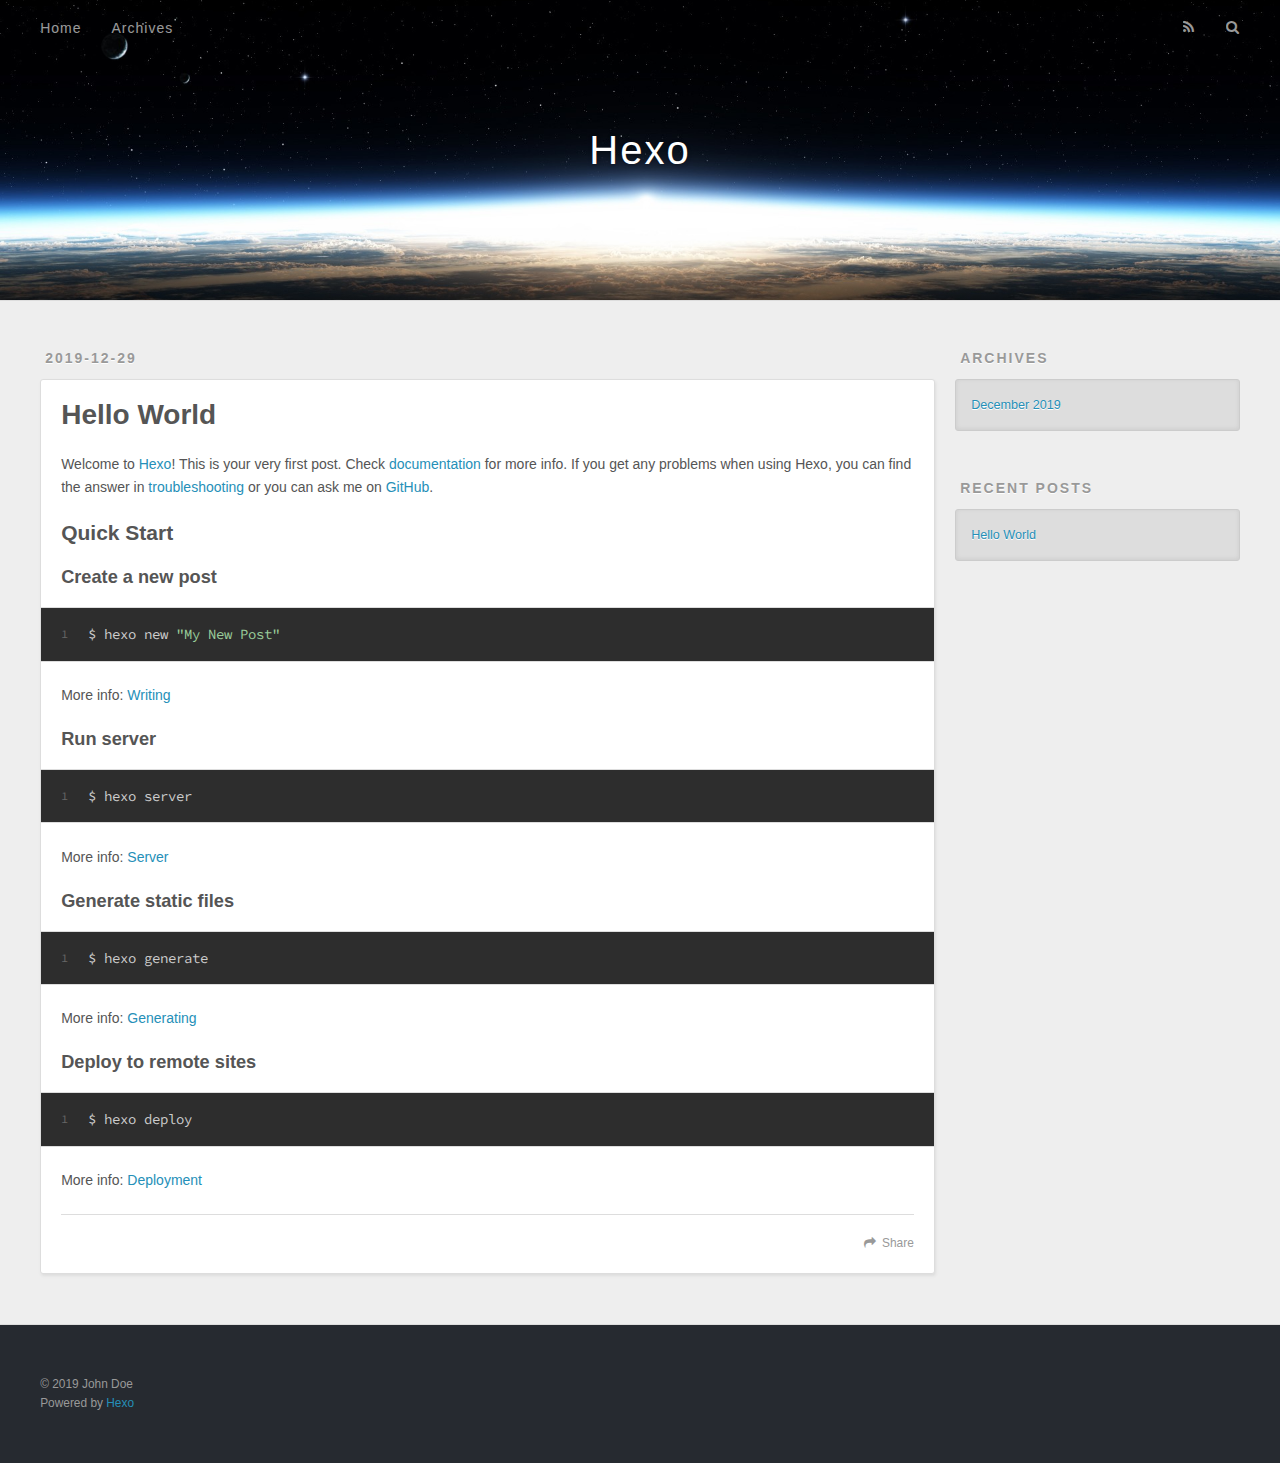
==== index.html @ 8577235b "Site updated: 2019-12-29 16:27:07" ====
<!DOCTYPE html>
<html>
<head>
  <meta charset="utf-8">
  

  
  <title>Hexo</title>
  <meta name="viewport" content="width=device-width, initial-scale=1, maximum-scale=1">
  <meta property="og:type" content="website">
<meta property="og:title" content="Hexo">
<meta property="og:url" content="http://yoursite.com/index.html">
<meta property="og:site_name" content="Hexo">
<meta property="og:locale" content="en_US">
<meta property="article:author" content="John Doe">
<meta name="twitter:card" content="summary">
  
    <link rel="alternate" href="/atom.xml" title="Hexo" type="application/atom+xml">
  
  
    <link rel="icon" href="/favicon.png">
  
  
    <link href="//fonts.googleapis.com/css?family=Source+Code+Pro" rel="stylesheet" type="text/css">
  
  
<link rel="stylesheet" href="/css/style.css">

<meta name="generator" content="Hexo 4.2.0"></head>

<body>
  <div id="container">
    <div id="wrap">
      <header id="header">
  <div id="banner"></div>
  <div id="header-outer" class="outer">
    <div id="header-title" class="inner">
      <h1 id="logo-wrap">
        <a href="/" id="logo">Hexo</a>
      </h1>
      
    </div>
    <div id="header-inner" class="inner">
      <nav id="main-nav">
        <a id="main-nav-toggle" class="nav-icon"></a>
        
          <a class="main-nav-link" href="/">Home</a>
        
          <a class="main-nav-link" href="/archives">Archives</a>
        
      </nav>
      <nav id="sub-nav">
        
          <a id="nav-rss-link" class="nav-icon" href="/atom.xml" title="RSS Feed"></a>
        
        <a id="nav-search-btn" class="nav-icon" title="Search"></a>
      </nav>
      <div id="search-form-wrap">
        <form action="//google.com/search" method="get" accept-charset="UTF-8" class="search-form"><input type="search" name="q" class="search-form-input" placeholder="Search"><button type="submit" class="search-form-submit">&#xF002;</button><input type="hidden" name="sitesearch" value="http://yoursite.com"></form>
      </div>
    </div>
  </div>
</header>
      <div class="outer">
        <section id="main">
  
    <article id="post-hello-world" class="article article-type-post" itemscope itemprop="blogPost">
  <div class="article-meta">
    <a href="/2019/12/29/hello-world/" class="article-date">
  <time datetime="2019-12-29T07:47:16.692Z" itemprop="datePublished">2019-12-29</time>
</a>
    
  </div>
  <div class="article-inner">
    
    
      <header class="article-header">
        
  
    <h1 itemprop="name">
      <a class="article-title" href="/2019/12/29/hello-world/">Hello World</a>
    </h1>
  

      </header>
    
    <div class="article-entry" itemprop="articleBody">
      
        <p>Welcome to <a href="https://hexo.io/" target="_blank" rel="noopener">Hexo</a>! This is your very first post. Check <a href="https://hexo.io/docs/" target="_blank" rel="noopener">documentation</a> for more info. If you get any problems when using Hexo, you can find the answer in <a href="https://hexo.io/docs/troubleshooting.html" target="_blank" rel="noopener">troubleshooting</a> or you can ask me on <a href="https://github.com/hexojs/hexo/issues" target="_blank" rel="noopener">GitHub</a>.</p>
<h2 id="Quick-Start"><a href="#Quick-Start" class="headerlink" title="Quick Start"></a>Quick Start</h2><h3 id="Create-a-new-post"><a href="#Create-a-new-post" class="headerlink" title="Create a new post"></a>Create a new post</h3><figure class="highlight bash"><table><tr><td class="gutter"><pre><span class="line">1</span><br></pre></td><td class="code"><pre><span class="line">$ hexo new <span class="string">"My New Post"</span></span><br></pre></td></tr></table></figure>

<p>More info: <a href="https://hexo.io/docs/writing.html" target="_blank" rel="noopener">Writing</a></p>
<h3 id="Run-server"><a href="#Run-server" class="headerlink" title="Run server"></a>Run server</h3><figure class="highlight bash"><table><tr><td class="gutter"><pre><span class="line">1</span><br></pre></td><td class="code"><pre><span class="line">$ hexo server</span><br></pre></td></tr></table></figure>

<p>More info: <a href="https://hexo.io/docs/server.html" target="_blank" rel="noopener">Server</a></p>
<h3 id="Generate-static-files"><a href="#Generate-static-files" class="headerlink" title="Generate static files"></a>Generate static files</h3><figure class="highlight bash"><table><tr><td class="gutter"><pre><span class="line">1</span><br></pre></td><td class="code"><pre><span class="line">$ hexo generate</span><br></pre></td></tr></table></figure>

<p>More info: <a href="https://hexo.io/docs/generating.html" target="_blank" rel="noopener">Generating</a></p>
<h3 id="Deploy-to-remote-sites"><a href="#Deploy-to-remote-sites" class="headerlink" title="Deploy to remote sites"></a>Deploy to remote sites</h3><figure class="highlight bash"><table><tr><td class="gutter"><pre><span class="line">1</span><br></pre></td><td class="code"><pre><span class="line">$ hexo deploy</span><br></pre></td></tr></table></figure>

<p>More info: <a href="https://hexo.io/docs/one-command-deployment.html" target="_blank" rel="noopener">Deployment</a></p>

      
    </div>
    <footer class="article-footer">
      <a data-url="http://yoursite.com/2019/12/29/hello-world/" data-id="ck4qppr1n0000totwcxz22o0b" class="article-share-link">Share</a>
      
      
    </footer>
  </div>
  
</article>


  


</section>
        
          <aside id="sidebar">
  
    

  
    

  
    
  
    
  <div class="widget-wrap">
    <h3 class="widget-title">Archives</h3>
    <div class="widget">
      <ul class="archive-list"><li class="archive-list-item"><a class="archive-list-link" href="/archives/2019/12/">December 2019</a></li></ul>
    </div>
  </div>


  
    
  <div class="widget-wrap">
    <h3 class="widget-title">Recent Posts</h3>
    <div class="widget">
      <ul>
        
          <li>
            <a href="/2019/12/29/hello-world/">Hello World</a>
          </li>
        
      </ul>
    </div>
  </div>

  
</aside>
        
      </div>
      <footer id="footer">
  
  <div class="outer">
    <div id="footer-info" class="inner">
      &copy; 2019 John Doe<br>
      Powered by <a href="http://hexo.io/" target="_blank">Hexo</a>
    </div>
  </div>
</footer>
    </div>
    <nav id="mobile-nav">
  
    <a href="/" class="mobile-nav-link">Home</a>
  
    <a href="/archives" class="mobile-nav-link">Archives</a>
  
</nav>
    

<script src="//ajax.googleapis.com/ajax/libs/jquery/2.0.3/jquery.min.js"></script>


  
<link rel="stylesheet" href="/fancybox/jquery.fancybox.css">

  
<script src="/fancybox/jquery.fancybox.pack.js"></script>




<script src="/js/script.js"></script>




  </div>
</body>
</html>
---- css/style.css ----
body {
  width: 100%;
}
body:before,
body:after {
  content: "";
  display: table;
}
body:after {
  clear: both;
}
html,
body,
div,
span,
applet,
object,
iframe,
h1,
h2,
h3,
h4,
h5,
h6,
p,
blockquote,
pre,
a,
abbr,
acronym,
address,
big,
cite,
code,
del,
dfn,
em,
img,
ins,
kbd,
q,
s,
samp,
small,
strike,
strong,
sub,
sup,
tt,
var,
dl,
dt,
dd,
ol,
ul,
li,
fieldset,
form,
label,
legend,
table,
caption,
tbody,
tfoot,
thead,
tr,
th,
td {
  margin: 0;
  padding: 0;
  border: 0;
  outline: 0;
  font-weight: inherit;
  font-style: inherit;
  font-family: inherit;
  font-size: 100%;
  vertical-align: baseline;
}
body {
  line-height: 1;
  color: #000;
  background: #fff;
}
ol,
ul {
  list-style: none;
}
table {
  border-collapse: separate;
  border-spacing: 0;
  vertical-align: middle;
}
caption,
th,
td {
  text-align: left;
  font-weight: normal;
  vertical-align: middle;
}
a img {
  border: none;
}
input,
button {
  margin: 0;
  padding: 0;
}
input::-moz-focus-inner,
button::-moz-focus-inner {
  border: 0;
  padding: 0;
}
@font-face {
  font-family: FontAwesome;
  font-style: normal;
  font-weight: normal;
  src: url("fonts/fontawesome-webfont.eot?v=#4.0.3");
  src: url("fonts/fontawesome-webfont.eot?#iefix&v=#4.0.3") format("embedded-opentype"), url("fonts/fontawesome-webfont.woff?v=#4.0.3") format("woff"), url("fonts/fontawesome-webfont.ttf?v=#4.0.3") format("truetype"), url("fonts/fontawesome-webfont.svg#fontawesomeregular?v=#4.0.3") format("svg");
}
html,
body,
#container {
  height: 100%;
}
body {
  background: #eee;
  font: 14px -apple-system, BlinkMacSystemFont, "Segoe UI", "Roboto", "Oxygen", "Ubuntu", "Cantarell", "Fira Sans", "Droid Sans", "Helvetica Neue", sans-serif;
  -webkit-text-size-adjust: 100%;
}
.outer {
  max-width: 1220px;
  margin: 0 auto;
  padding: 0 20px;
}
.outer:before,
.outer:after {
  content: "";
  display: table;
}
.outer:after {
  clear: both;
}
.inner {
  display: inline;
  float: left;
  width: 98.33333333333333%;
  margin: 0 0.833333333333333%;
}
.left,
.alignleft {
  float: left;
}
.right,
.alignright {
  float: right;
}
.clear {
  clear: both;
}
#container {
  position: relative;
}
.mobile-nav-on {
  overflow: hidden;
}
#wrap {
  height: 100%;
  width: 100%;
  position: absolute;
  top: 0;
  left: 0;
  -webkit-transition: 0.2s ease-out;
  -moz-transition: 0.2s ease-out;
  -ms-transition: 0.2s ease-out;
  transition: 0.2s ease-out;
  z-index: 1;
  background: #eee;
}
.mobile-nav-on #wrap {
  left: 280px;
}
@media screen and (min-width: 768px) {
  #main {
    display: inline;
    float: left;
    width: 73.33333333333333%;
    margin: 0 0.833333333333333%;
  }
}
.article-date,
.article-category-link,
.archive-year,
.widget-title {
  text-decoration: none;
  text-transform: uppercase;
  letter-spacing: 2px;
  color: #999;
  margin-bottom: 1em;
  margin-left: 5px;
  line-height: 1em;
  text-shadow: 0 1px #fff;
  font-weight: bold;
}
.article-inner,
.archive-article-inner {
  background: #fff;
  -webkit-box-shadow: 1px 2px 3px #ddd;
  box-shadow: 1px 2px 3px #ddd;
  border: 1px solid #ddd;
  border-radius: 3px;
}
.article-entry h1,
.widget h1 {
  font-size: 2em;
}
.article-entry h2,
.widget h2 {
  font-size: 1.5em;
}
.article-entry h3,
.widget h3 {
  font-size: 1.3em;
}
.article-entry h4,
.widget h4 {
  font-size: 1.2em;
}
.article-entry h5,
.widget h5 {
  font-size: 1em;
}
.article-entry h6,
.widget h6 {
  font-size: 1em;
  color: #999;
}
.article-entry hr,
.widget hr {
  border: 1px dashed #ddd;
}
.article-entry strong,
.widget strong {
  font-weight: bold;
}
.article-entry em,
.widget em,
.article-entry cite,
.widget cite {
  font-style: italic;
}
.article-entry sup,
.widget sup,
.article-entry sub,
.widget sub {
  font-size: 0.75em;
  line-height: 0;
  position: relative;
  vertical-align: baseline;
}
.article-entry sup,
.widget sup {
  top: -0.5em;
}
.article-entry sub,
.widget sub {
  bottom: -0.2em;
}
.article-entry small,
.widget small {
  font-size: 0.85em;
}
.article-entry acronym,
.widget acronym,
.article-entry abbr,
.widget abbr {
  border-bottom: 1px dotted;
}
.article-entry ul,
.widget ul,
.article-entry ol,
.widget ol,
.article-entry dl,
.widget dl {
  margin: 0 20px;
  line-height: 1.6em;
}
.article-entry ul ul,
.widget ul ul,
.article-entry ol ul,
.widget ol ul,
.article-entry ul ol,
.widget ul ol,
.article-entry ol ol,
.widget ol ol {
  margin-top: 0;
  margin-bottom: 0;
}
.article-entry ul,
.widget ul {
  list-style: disc;
}
.article-entry ol,
.widget ol {
  list-style: decimal;
}
.article-entry dt,
.widget dt {
  font-weight: bold;
}
#header {
  height: 300px;
  position: relative;
  border-bottom: 1px solid #ddd;
}
#header:before,
#header:after {
  content: "";
  position: absolute;
  left: 0;
  right: 0;
  height: 40px;
}
#header:before {
  top: 0;
  background: -webkit-linear-gradient(rgba(0,0,0,0.2), transparent);
  background: -moz-linear-gradient(rgba(0,0,0,0.2), transparent);
  background: -ms-linear-gradient(rgba(0,0,0,0.2), transparent);
  background: linear-gradient(rgba(0,0,0,0.2), transparent);
}
#header:after {
  bottom: 0;
  background: -webkit-linear-gradient(transparent, rgba(0,0,0,0.2));
  background: -moz-linear-gradient(transparent, rgba(0,0,0,0.2));
  background: -ms-linear-gradient(transparent, rgba(0,0,0,0.2));
  background: linear-gradient(transparent, rgba(0,0,0,0.2));
}
#header-outer {
  height: 100%;
  position: relative;
}
#header-inner {
  position: relative;
  overflow: hidden;
}
#banner {
  position: absolute;
  top: 0;
  left: 0;
  width: 100%;
  height: 100%;
  background: url("images/banner.jpg") center #000;
  -webkit-background-size: cover;
  -moz-background-size: cover;
  background-size: cover;
  z-index: -1;
}
#header-title {
  text-align: center;
  height: 40px;
  position: absolute;
  top: 50%;
  left: 0;
  margin-top: -20px;
}
#logo,
#subtitle {
  text-decoration: none;
  color: #fff;
  font-weight: 300;
  text-shadow: 0 1px 4px rgba(0,0,0,0.3);
}
#logo {
  font-size: 40px;
  line-height: 40px;
  letter-spacing: 2px;
}
#subtitle {
  font-size: 16px;
  line-height: 16px;
  letter-spacing: 1px;
}
#subtitle-wrap {
  margin-top: 16px;
}
#main-nav {
  float: left;
  margin-left: -15px;
}
.nav-icon,
.main-nav-link {
  float: left;
  color: #fff;
  opacity: 0.6;
  text-decoration: none;
  text-shadow: 0 1px rgba(0,0,0,0.2);
  -webkit-transition: opacity 0.2s;
  -moz-transition: opacity 0.2s;
  -ms-transition: opacity 0.2s;
  transition: opacity 0.2s;
  display: block;
  padding: 20px 15px;
}
.nav-icon:hover,
.main-nav-link:hover {
  opacity: 1;
}
.nav-icon {
  font-family: FontAwesome;
  text-align: center;
  font-size: 14px;
  width: 14px;
  height: 14px;
  padding: 20px 15px;
  position: relative;
  cursor: pointer;
}
.main-nav-link {
  font-weight: 300;
  letter-spacing: 1px;
}
@media screen and (max-width: 479px) {
  .main-nav-link {
    display: none;
  }
}
#main-nav-toggle {
  display: none;
}
#main-nav-toggle:before {
  content: "\f0c9";
}
@media screen and (max-width: 479px) {
  #main-nav-toggle {
    display: block;
  }
}
#sub-nav {
  float: right;
  margin-right: -15px;
}
#nav-rss-link:before {
  content: "\f09e";
}
#nav-search-btn:before {
  content: "\f002";
}
#search-form-wrap {
  position: absolute;
  top: 15px;
  width: 150px;
  height: 30px;
  right: -150px;
  opacity: 0;
  -webkit-transition: 0.2s ease-out;
  -moz-transition: 0.2s ease-out;
  -ms-transition: 0.2s ease-out;
  transition: 0.2s ease-out;
}
#search-form-wrap.on {
  opacity: 1;
  right: 0;
}
@media screen and (max-width: 479px) {
  #search-form-wrap {
    width: 100%;
    right: -100%;
  }
}
.search-form {
  position: absolute;
  top: 0;
  left: 0;
  right: 0;
  background: #fff;
  padding: 5px 15px;
  border-radius: 15px;
  -webkit-box-shadow: 0 0 10px rgba(0,0,0,0.3);
  box-shadow: 0 0 10px rgba(0,0,0,0.3);
}
.search-form-input {
  border: none;
  background: none;
  color: #555;
  width: 100%;
  font: 13px -apple-system, BlinkMacSystemFont, "Segoe UI", "Roboto", "Oxygen", "Ubuntu", "Cantarell", "Fira Sans", "Droid Sans", "Helvetica Neue", sans-serif;
  outline: none;
}
.search-form-input::-webkit-search-results-decoration,
.search-form-input::-webkit-search-cancel-button {
  -webkit-appearance: none;
}
.search-form-submit {
  position: absolute;
  top: 50%;
  right: 10px;
  margin-top: -7px;
  font: 13px FontAwesome;
  border: none;
  background: none;
  color: #bbb;
  cursor: pointer;
}
.search-form-submit:hover,
.search-form-submit:focus {
  color: #777;
}
.article {
  margin: 50px 0;
}
.article-inner {
  overflow: hidden;
}
.article-meta:before,
.article-meta:after {
  content: "";
  display: table;
}
.article-meta:after {
  clear: both;
}
.article-date {
  float: left;
}
.article-category {
  float: left;
  line-height: 1em;
  color: #ccc;
  text-shadow: 0 1px #fff;
  margin-left: 8px;
}
.article-category:before {
  content: "\2022";
}
.article-category-link {
  margin: 0 12px 1em;
}
.article-header {
  padding: 20px 20px 0;
}
.article-title {
  text-decoration: none;
  font-size: 2em;
  font-weight: bold;
  color: #555;
  line-height: 1.1em;
  -webkit-transition: color 0.2s;
  -moz-transition: color 0.2s;
  -ms-transition: color 0.2s;
  transition: color 0.2s;
}
a.article-title:hover {
  color: #258fb8;
}
.article-entry {
  color: #555;
  padding: 0 20px;
}
.article-entry:before,
.article-entry:after {
  content: "";
  display: table;
}
.article-entry:after {
  clear: both;
}
.article-entry p,
.article-entry table {
  line-height: 1.6em;
  margin: 1.6em 0;
}
.article-entry h1,
.article-entry h2,
.article-entry h3,
.article-entry h4,
.article-entry h5,
.article-entry h6 {
  font-weight: bold;
}
.article-entry h1,
.article-entry h2,
.article-entry h3,
.article-entry h4,
.article-entry h5,
.article-entry h6 {
  line-height: 1.1em;
  margin: 1.1em 0;
}
.article-entry a {
  color: #258fb8;
  text-decoration: none;
}
.article-entry a:hover {
  text-decoration: underline;
}
.article-entry ul,
.article-entry ol,
.article-entry dl {
  margin-top: 1.6em;
  margin-bottom: 1.6em;
}
.article-entry img,
.article-entry video {
  max-width: 100%;
  height: auto;
  display: block;
  margin: auto;
}
.article-entry iframe {
  border: none;
}
.article-entry table {
  width: 100%;
  border-collapse: collapse;
  border-spacing: 0;
}
.article-entry th {
  font-weight: bold;
  border-bottom: 3px solid #ddd;
  padding-bottom: 0.5em;
}
.article-entry td {
  border-bottom: 1px solid #ddd;
  padding: 10px 0;
}
.article-entry blockquote {
  font-family: Georgia, "Times New Roman", serif;
  font-size: 1.4em;
  margin: 1.6em 20px;
  text-align: center;
}
.article-entry blockquote footer {
  font-size: 14px;
  margin: 1.6em 0;
  font-family: -apple-system, BlinkMacSystemFont, "Segoe UI", "Roboto", "Oxygen", "Ubuntu", "Cantarell", "Fira Sans", "Droid Sans", "Helvetica Neue", sans-serif;
}
.article-entry blockquote footer cite:before {
  content: "—";
  padding: 0 0.5em;
}
.article-entry .pullquote {
  text-align: left;
  width: 45%;
  margin: 0;
}
.article-entry .pullquote.left {
  margin-left: 0.5em;
  margin-right: 1em;
}
.article-entry .pullquote.right {
  margin-right: 0.5em;
  margin-left: 1em;
}
.article-entry .caption {
  color: #999;
  display: block;
  font-size: 0.9em;
  margin-top: 0.5em;
  position: relative;
  text-align: center;
}
.article-entry .video-container {
  position: relative;
  padding-top: 56.25%;
  height: 0;
  overflow: hidden;
}
.article-entry .video-container iframe,
.article-entry .video-container object,
.article-entry .video-container embed {
  position: absolute;
  top: 0;
  left: 0;
  width: 100%;
  height: 100%;
  margin-top: 0;
}
.article-more-link a {
  display: inline-block;
  line-height: 1em;
  padding: 6px 15px;
  border-radius: 15px;
  background: #eee;
  color: #999;
  text-shadow: 0 1px #fff;
  text-decoration: none;
}
.article-more-link a:hover {
  background: #258fb8;
  color: #fff;
  text-decoration: none;
  text-shadow: 0 1px #1e7293;
}
.article-footer {
  font-size: 0.85em;
  line-height: 1.6em;
  border-top: 1px solid #ddd;
  padding-top: 1.6em;
  margin: 0 20px 20px;
}
.article-footer:before,
.article-footer:after {
  content: "";
  display: table;
}
.article-footer:after {
  clear: both;
}
.article-footer a {
  color: #999;
  text-decoration: none;
}
.article-footer a:hover {
  color: #555;
}
.article-tag-list-item {
  float: left;
  margin-right: 10px;
}
.article-tag-list-link:before {
  content: "#";
}
.article-comment-link {
  float: right;
}
.article-comment-link:before {
  content: "\f075";
  font-family: FontAwesome;
  padding-right: 8px;
}
.article-share-link {
  cursor: pointer;
  float: right;
  margin-left: 20px;
}
.article-share-link:before {
  content: "\f064";
  font-family: FontAwesome;
  padding-right: 6px;
}
#article-nav {
  position: relative;
}
#article-nav:before,
#article-nav:after {
  content: "";
  display: table;
}
#article-nav:after {
  clear: both;
}
@media screen and (min-width: 768px) {
  #article-nav {
    margin: 50px 0;
  }
  #article-nav:before {
    width: 8px;
    height: 8px;
    position: absolute;
    top: 50%;
    left: 50%;
    margin-top: -4px;
    margin-left: -4px;
    content: "";
    border-radius: 50%;
    background: #ddd;
    -webkit-box-shadow: 0 1px 2px #fff;
    box-shadow: 0 1px 2px #fff;
  }
}
.article-nav-link-wrap {
  text-decoration: none;
  text-shadow: 0 1px #fff;
  color: #999;
  -webkit-box-sizing: border-box;
  -moz-box-sizing: border-box;
  box-sizing: border-box;
  margin-top: 50px;
  text-align: center;
  display: block;
}
.article-nav-link-wrap:hover {
  color: #555;
}
@media screen and (min-width: 768px) {
  .article-nav-link-wrap {
    width: 50%;
    margin-top: 0;
  }
}
@media screen and (min-width: 768px) {
  #article-nav-newer {
    float: left;
    text-align: right;
    padding-right: 20px;
  }
}
@media screen and (min-width: 768px) {
  #article-nav-older {
    float: right;
    text-align: left;
    padding-left: 20px;
  }
}
.article-nav-caption {
  text-transform: uppercase;
  letter-spacing: 2px;
  color: #ddd;
  line-height: 1em;
  font-weight: bold;
}
#article-nav-newer .article-nav-caption {
  margin-right: -2px;
}
.article-nav-title {
  font-size: 0.85em;
  line-height: 1.6em;
  margin-top: 0.5em;
}
.article-share-box {
  position: absolute;
  display: none;
  background: #fff;
  -webkit-box-shadow: 1px 2px 10px rgba(0,0,0,0.2);
  box-shadow: 1px 2px 10px rgba(0,0,0,0.2);
  border-radius: 3px;
  margin-left: -145px;
  overflow: hidden;
  z-index: 1;
}
.article-share-box.on {
  display: block;
}
.article-share-input {
  width: 100%;
  background: none;
  -webkit-box-sizing: border-box;
  -moz-box-sizing: border-box;
  box-sizing: border-box;
  font: 14px -apple-system, BlinkMacSystemFont, "Segoe UI", "Roboto", "Oxygen", "Ubuntu", "Cantarell", "Fira Sans", "Droid Sans", "Helvetica Neue", sans-serif;
  padding: 0 15px;
  color: #555;
  outline: none;
  border: 1px solid #ddd;
  border-radius: 3px 3px 0 0;
  height: 36px;
  line-height: 36px;
}
.article-share-links {
  background: #eee;
}
.article-share-links:before,
.article-share-links:after {
  content: "";
  display: table;
}
.article-share-links:after {
  clear: both;
}
.article-share-twitter,
.article-share-facebook,
.article-share-pinterest,
.article-share-google {
  width: 50px;
  height: 36px;
  display: block;
  float: left;
  position: relative;
  color: #999;
  text-shadow: 0 1px #fff;
}
.article-share-twitter:before,
.article-share-facebook:before,
.article-share-pinterest:before,
.article-share-google:before {
  font-size: 20px;
  font-family: FontAwesome;
  width: 20px;
  height: 20px;
  position: absolute;
  top: 50%;
  left: 50%;
  margin-top: -10px;
  margin-left: -10px;
  text-align: center;
}
.article-share-twitter:hover,
.article-share-facebook:hover,
.article-share-pinterest:hover,
.article-share-google:hover {
  color: #fff;
}
.article-share-twitter:before {
  content: "\f099";
}
.article-share-twitter:hover {
  background: #00aced;
  text-shadow: 0 1px #008abe;
}
.article-share-facebook:before {
  content: "\f09a";
}
.article-share-facebook:hover {
  background: #3b5998;
  text-shadow: 0 1px #2f477a;
}
.article-share-pinterest:before {
  content: "\f0d2";
}
.article-share-pinterest:hover {
  background: #cb2027;
  text-shadow: 0 1px #a21a1f;
}
.article-share-google:before {
  content: "\f0d5";
}
.article-share-google:hover {
  background: #dd4b39;
  text-shadow: 0 1px #be3221;
}
.article-gallery {
  background: #000;
  position: relative;
}
.article-gallery-photos {
  position: relative;
  overflow: hidden;
}
.article-gallery-img {
  display: none;
  max-width: 100%;
}
.article-gallery-img:first-child {
  display: block;
}
.article-gallery-img.loaded {
  position: absolute;
  display: block;
}
.article-gallery-img img {
  display: block;
  max-width: 100%;
  margin: 0 auto;
}
#comments {
  background: #fff;
  -webkit-box-shadow: 1px 2px 3px #ddd;
  box-shadow: 1px 2px 3px #ddd;
  padding: 20px;
  border: 1px solid #ddd;
  border-radius: 3px;
  margin: 50px 0;
}
#comments a {
  color: #258fb8;
}
.archives-wrap {
  margin: 50px 0;
}
.archives:before,
.archives:after {
  content: "";
  display: table;
}
.archives:after {
  clear: both;
}
.archive-year-wrap {
  margin-bottom: 1em;
}
.archives {
  -webkit-column-gap: 10px;
  -moz-column-gap: 10px;
  column-gap: 10px;
}
@media screen and (min-width: 480px) and (max-width: 767px) {
  .archives {
    -webkit-column-count: 2;
    -moz-column-count: 2;
    column-count: 2;
  }
}
@media screen and (min-width: 768px) {
  .archives {
    -webkit-column-count: 3;
    -moz-column-count: 3;
    column-count: 3;
  }
}
.archive-article {
  -webkit-column-break-inside: avoid;
  page-break-inside: avoid;
  overflow: hidden;
  break-inside: avoid-column;
}
.archive-article-inner {
  padding: 10px;
  margin-bottom: 15px;
}
.archive-article-title {
  text-decoration: none;
  font-weight: bold;
  color: #555;
  -webkit-transition: color 0.2s;
  -moz-transition: color 0.2s;
  -ms-transition: color 0.2s;
  transition: color 0.2s;
  line-height: 1.6em;
}
.archive-article-title:hover {
  color: #258fb8;
}
.archive-article-footer {
  margin-top: 1em;
}
.archive-article-date {
  color: #999;
  text-decoration: none;
  font-size: 0.85em;
  line-height: 1em;
  margin-bottom: 0.5em;
  display: block;
}
#page-nav {
  margin: 50px auto;
  background: #fff;
  -webkit-box-shadow: 1px 2px 3px #ddd;
  box-shadow: 1px 2px 3px #ddd;
  border: 1px solid #ddd;
  border-radius: 3px;
  text-align: center;
  color: #999;
  overflow: hidden;
}
#page-nav:before,
#page-nav:after {
  content: "";
  display: table;
}
#page-nav:after {
  clear: both;
}
#page-nav a,
#page-nav span {
  padding: 10px 20px;
  line-height: 1;
  height: 2ex;
}
#page-nav a {
  color: #999;
  text-decoration: none;
}
#page-nav a:hover {
  background: #999;
  color: #fff;
}
#page-nav .prev {
  float: left;
}
#page-nav .next {
  float: right;
}
#page-nav .page-number {
  display: inline-block;
}
@media screen and (max-width: 479px) {
  #page-nav .page-number {
    display: none;
  }
}
#page-nav .current {
  color: #555;
  font-weight: bold;
}
#page-nav .space {
  color: #ddd;
}
#footer {
  background: #262a30;
  padding: 50px 0;
  border-top: 1px solid #ddd;
  color: #999;
}
#footer a {
  color: #258fb8;
  text-decoration: none;
}
#footer a:hover {
  text-decoration: underline;
}
#footer-info {
  line-height: 1.6em;
  font-size: 0.85em;
}
.article-entry pre,
.article-entry .highlight {
  background: #2d2d2d;
  margin: 0 -20px;
  padding: 15px 20px;
  border-style: solid;
  border-color: #ddd;
  border-width: 1px 0;
  overflow: auto;
  color: #ccc;
  line-height: 22.400000000000002px;
}
.article-entry .highlight .gutter pre,
.article-entry .gist .gist-file .gist-data .line-numbers {
  color: #666;
  font-size: 0.85em;
}
.article-entry pre,
.article-entry code {
  font-family: "Source Code Pro", Consolas, Monaco, Menlo, Consolas, monospace;
}
.article-entry code {
  background: #eee;
  text-shadow: 0 1px #fff;
  padding: 0 0.3em;
}
.article-entry pre code {
  background: none;
  text-shadow: none;
  padding: 0;
}
.article-entry .highlight pre {
  border: none;
  margin: 0;
  padding: 0;
}
.article-entry .highlight table {
  margin: 0;
  width: auto;
}
.article-entry .highlight td {
  border: none;
  padding: 0;
}
.article-entry .highlight figcaption {
  font-size: 0.85em;
  color: #999;
  line-height: 1em;
  margin-bottom: 1em;
}
.article-entry .highlight figcaption:before,
.article-entry .highlight figcaption:after {
  content: "";
  display: table;
}
.article-entry .highlight figcaption:after {
  clear: both;
}
.article-entry .highlight figcaption a {
  float: right;
}
.article-entry .highlight .gutter pre {
  text-align: right;
  padding-right: 20px;
}
.article-entry .highlight .line {
  height: 22.400000000000002px;
}
.article-entry .highlight .line.marked {
  background: #515151;
}
.article-entry .gist {
  margin: 0 -20px;
  border-style: solid;
  border-color: #ddd;
  border-width: 1px 0;
  background: #2d2d2d;
  padding: 15px 20px 15px 0;
}
.article-entry .gist .gist-file {
  border: none;
  font-family: "Source Code Pro", Consolas, Monaco, Menlo, Consolas, monospace;
  margin: 0;
}
.article-entry .gist .gist-file .gist-data {
  background: none;
  border: none;
}
.article-entry .gist .gist-file .gist-data .line-numbers {
  background: none;
  border: none;
  padding: 0 20px 0 0;
}
.article-entry .gist .gist-file .gist-data .line-data {
  padding: 0 !important;
}
.article-entry .gist .gist-file .highlight {
  margin: 0;
  padding: 0;
  border: none;
}
.article-entry .gist .gist-file .gist-meta {
  background: #2d2d2d;
  color: #999;
  font: 0.85em -apple-system, BlinkMacSystemFont, "Segoe UI", "Roboto", "Oxygen", "Ubuntu", "Cantarell", "Fira Sans", "Droid Sans", "Helvetica Neue", sans-serif;
  text-shadow: 0 0;
  padding: 0;
  margin-top: 1em;
  margin-left: 20px;
}
.article-entry .gist .gist-file .gist-meta a {
  color: #258fb8;
  font-weight: normal;
}
.article-entry .gist .gist-file .gist-meta a:hover {
  text-decoration: underline;
}
pre .comment,
pre .title {
  color: #999;
}
pre .variable,
pre .attribute,
pre .tag,
pre .regexp,
pre .ruby .constant,
pre .xml .tag .title,
pre .xml .pi,
pre .xml .doctype,
pre .html .doctype,
pre .css .id,
pre .css .class,
pre .css .pseudo {
  color: #f2777a;
}
pre .number,
pre .preprocessor,
pre .built_in,
pre .literal,
pre .params,
pre .constant {
  color: #f99157;
}
pre .class,
pre .ruby .class .title,
pre .css .rules .attribute {
  color: #9c9;
}
pre .string,
pre .value,
pre .inheritance,
pre .header,
pre .ruby .symbol,
pre .xml .cdata {
  color: #9c9;
}
pre .css .hexcolor {
  color: #6cc;
}
pre .function,
pre .python .decorator,
pre .python .title,
pre .ruby .function .title,
pre .ruby .title .keyword,
pre .perl .sub,
pre .javascript .title,
pre .coffeescript .title {
  color: #69c;
}
pre .keyword,
pre .javascript .function {
  color: #c9c;
}
@media screen and (max-width: 479px) {
  #mobile-nav {
    position: absolute;
    top: 0;
    left: 0;
    width: 280px;
    height: 100%;
    background: #191919;
    border-right: 1px solid #fff;
  }
}
@media screen and (max-width: 479px) {
  .mobile-nav-link {
    display: block;
    color: #999;
    text-decoration: none;
    padding: 15px 20px;
    font-weight: bold;
  }
  .mobile-nav-link:hover {
    color: #fff;
  }
}
@media screen and (min-width: 768px) {
  #sidebar {
    display: inline;
    float: left;
    width: 23.333333333333332%;
    margin: 0 0.833333333333333%;
  }
}
.widget-wrap {
  margin: 50px 0;
}
.widget {
  color: #777;
  text-shadow: 0 1px #fff;
  background: #ddd;
  -webkit-box-shadow: 0 -1px 4px #ccc inset;
  box-shadow: 0 -1px 4px #ccc inset;
  border: 1px solid #ccc;
  padding: 15px;
  border-radius: 3px;
}
.widget a {
  color: #258fb8;
  text-decoration: none;
}
.widget a:hover {
  text-decoration: underline;
}
.widget ul ul,
.widget ol ul,
.widget dl ul,
.widget ul ol,
.widget ol ol,
.widget dl ol,
.widget ul dl,
.widget ol dl,
.widget dl dl {
  margin-left: 15px;
  list-style: disc;
}
.widget {
  line-height: 1.6em;
  word-wrap: break-word;
  font-size: 0.9em;
}
.widget ul,
.widget ol {
  list-style: none;
  margin: 0;
}
.widget ul ul,
.widget ol ul,
.widget ul ol,
.widget ol ol {
  margin: 0 20px;
}
.widget ul ul,
.widget ol ul {
  list-style: disc;
}
.widget ul ol,
.widget ol ol {
  list-style: decimal;
}
.category-list-count,
.tag-list-count,
.archive-list-count {
  padding-left: 5px;
  color: #999;
  font-size: 0.85em;
}
.category-list-count:before,
.tag-list-count:before,
.archive-list-count:before {
  content: "(";
}
.category-list-count:after,
.tag-list-count:after,
.archive-list-count:after {
  content: ")";
}
.tagcloud a {
  margin-right: 5px;
  display: inline-block;
}
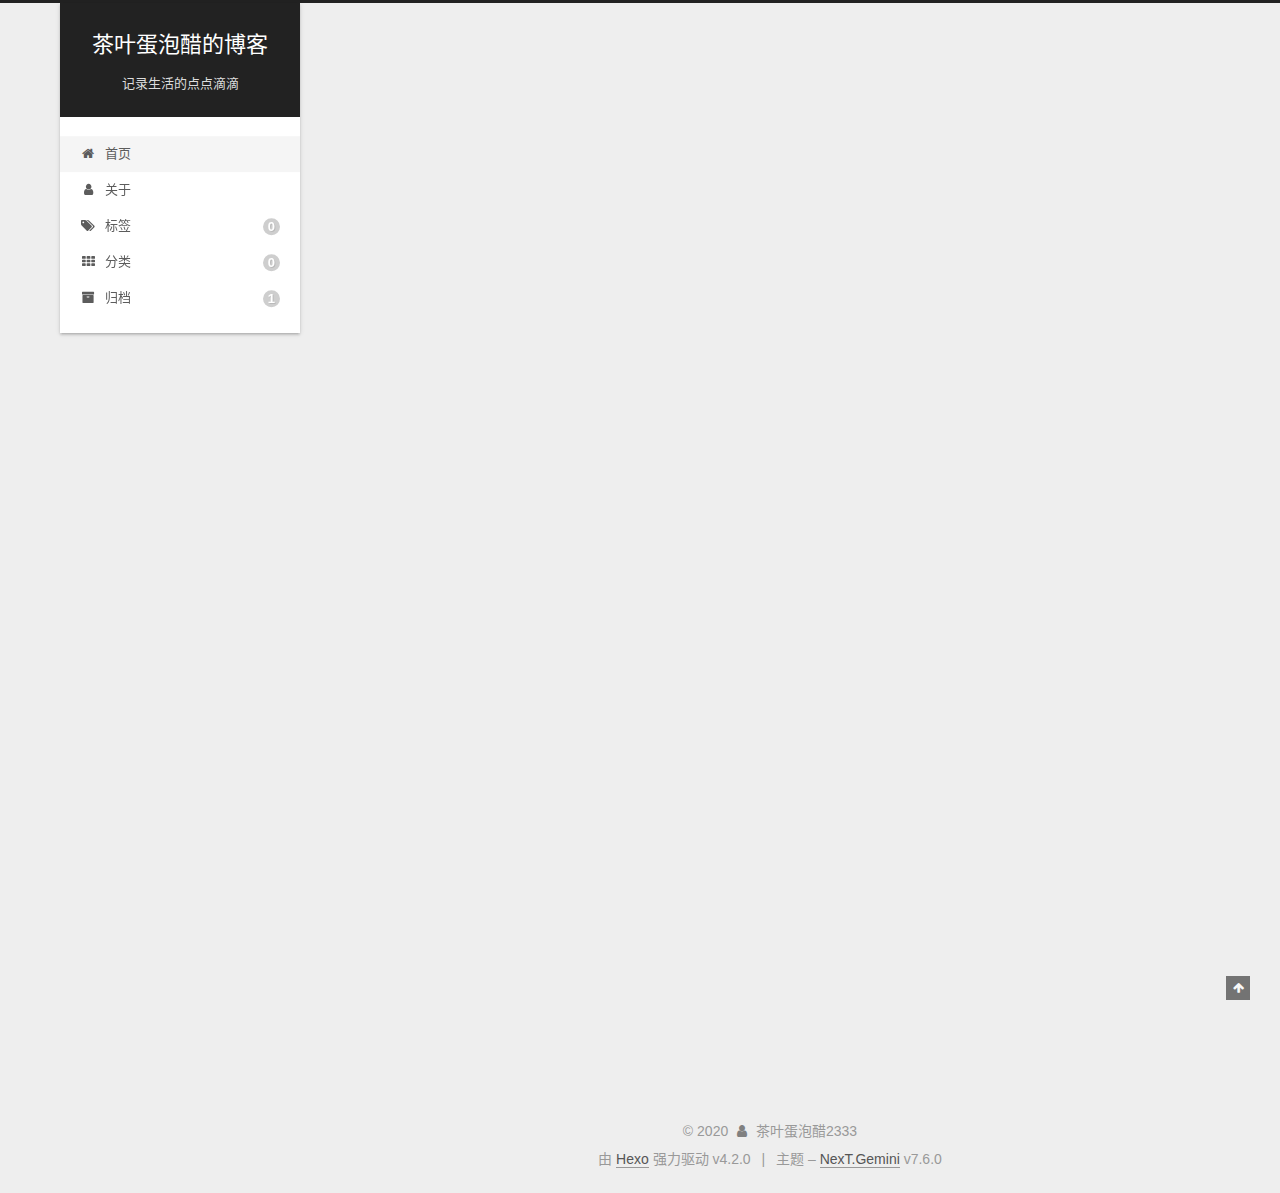
==== commit 0d8f22c7: "Site updated: 2020-01-05 20:16:07" ====
--- a/index.html
+++ b/index.html
@@ -1,196 +1,409 @@
 <!DOCTYPE html>
-<html>
+<html lang="zh-CN">
 <head>
-  <meta charset="utf-8">
-  
-
-  
-  <title>Hexo</title>
-  <meta name="viewport" content="width=device-width, initial-scale=1, maximum-scale=1">
-  <meta property="og:type" content="website">
-<meta property="og:title" content="Hexo">
-<meta property="og:url" content="http://yoursite.com/index.html">
-<meta property="og:site_name" content="Hexo">
-<meta property="og:locale" content="en_US">
-<meta property="article:author" content="John Doe">
+  <meta charset="UTF-8">
+<meta name="viewport" content="width=device-width, initial-scale=1, maximum-scale=2">
+<meta name="theme-color" content="#222">
+<meta name="generator" content="Hexo 4.2.0">
+  <link rel="apple-touch-icon" sizes="180x180" href="/images/apple-touch-icon-next.png">
+  <link rel="icon" type="image/png" sizes="32x32" href="/images/favicon-32x32-next.png">
+  <link rel="icon" type="image/png" sizes="16x16" href="/images/favicon-16x16-next.png">
+  <link rel="mask-icon" href="/images/logo.svg" color="#222">
+
+<link rel="stylesheet" href="/css/main.css">
+
+
+<link rel="stylesheet" href="/lib/font-awesome/css/font-awesome.min.css">
+
+
+<script id="hexo-configurations">
+  var NexT = window.NexT || {};
+  var CONFIG = {
+    hostname: new URL('https://fjz2580.github.io').hostname,
+    root: '/',
+    scheme: 'Gemini',
+    version: '7.6.0',
+    exturl: false,
+    sidebar: {"position":"left","display":"post","padding":18,"offset":12,"onmobile":false},
+    copycode: {"enable":false,"show_result":false,"style":null},
+    back2top: {"enable":true,"sidebar":false,"scrollpercent":false},
+    bookmark: {"enable":false,"color":"#222","save":"auto"},
+    fancybox: false,
+    mediumzoom: false,
+    lazyload: false,
+    pangu: false,
+    comments: {"style":"tabs","active":null,"storage":true,"lazyload":false,"nav":null},
+    algolia: {
+      appID: '',
+      apiKey: '',
+      indexName: '',
+      hits: {"per_page":10},
+      labels: {"input_placeholder":"Search for Posts","hits_empty":"We didn't find any results for the search: ${query}","hits_stats":"${hits} results found in ${time} ms"}
+    },
+    localsearch: {"enable":false,"trigger":"auto","top_n_per_article":1,"unescape":false,"preload":false},
+    path: '',
+    motion: {"enable":true,"async":false,"transition":{"post_block":"fadeIn","post_header":"slideDownIn","post_body":"slideDownIn","coll_header":"slideLeftIn","sidebar":"slideUpIn"}}
+  };
+</script>
+
+  <meta name="description" content="哈哈哈，我还没想好写啥">
+<meta property="og:type" content="website">
+<meta property="og:title" content="茶叶蛋泡醋的博客">
+<meta property="og:url" content="https://fjz2580.github.io/index.html">
+<meta property="og:site_name" content="茶叶蛋泡醋的博客">
+<meta property="og:description" content="哈哈哈，我还没想好写啥">
+<meta property="og:locale" content="zh_CN">
+<meta property="article:author" content="茶叶蛋泡醋2333">
 <meta name="twitter:card" content="summary">
-  
-    <link rel="alternate" href="/atom.xml" title="Hexo" type="application/atom+xml">
-  
-  
-    <link rel="icon" href="/favicon.png">
-  
-  
-    <link href="//fonts.googleapis.com/css?family=Source+Code+Pro" rel="stylesheet" type="text/css">
-  
-  
-<link rel="stylesheet" href="/css/style.css">
-
-<meta name="generator" content="Hexo 4.2.0"></head>
-
-<body>
-  <div id="container">
-    <div id="wrap">
-      <header id="header">
-  <div id="banner"></div>
-  <div id="header-outer" class="outer">
-    <div id="header-title" class="inner">
-      <h1 id="logo-wrap">
-        <a href="/" id="logo">Hexo</a>
-      </h1>
+
+<link rel="canonical" href="https://fjz2580.github.io/">
+
+
+<script id="page-configurations">
+  // https://hexo.io/docs/variables.html
+  CONFIG.page = {
+    sidebar: "",
+    isHome: true,
+    isPost: false
+  };
+</script>
+
+  <title>茶叶蛋泡醋的博客</title>
+  
+
+
+
+
+
+
+  <noscript>
+  <style>
+  .use-motion .brand,
+  .use-motion .menu-item,
+  .sidebar-inner,
+  .use-motion .post-block,
+  .use-motion .pagination,
+  .use-motion .comments,
+  .use-motion .post-header,
+  .use-motion .post-body,
+  .use-motion .collection-header { opacity: initial; }
+
+  .use-motion .site-title,
+  .use-motion .site-subtitle {
+    opacity: initial;
+    top: initial;
+  }
+
+  .use-motion .logo-line-before i { left: initial; }
+  .use-motion .logo-line-after i { right: initial; }
+  </style>
+</noscript>
+
+</head>
+
+<body itemscope itemtype="http://schema.org/WebPage">
+  <div class="container use-motion">
+    <div class="headband"></div>
+
+    <header class="header" itemscope itemtype="http://schema.org/WPHeader">
+      <div class="header-inner"><div class="site-brand-container">
+  <div class="site-meta">
+
+    <div>
+      <a href="/" class="brand" rel="start">
+        <span class="logo-line-before"><i></i></span>
+        <span class="site-title">茶叶蛋泡醋的博客</span>
+        <span class="logo-line-after"><i></i></span>
+      </a>
+    </div>
+        <p class="site-subtitle">记录生活的点点滴滴</p>
+  </div>
+
+  <div class="site-nav-toggle">
+    <div class="toggle" aria-label="切换导航栏">
+      <span class="toggle-line toggle-line-first"></span>
+      <span class="toggle-line toggle-line-middle"></span>
+      <span class="toggle-line toggle-line-last"></span>
+    </div>
+  </div>
+</div>
+
+
+<nav class="site-nav">
+  
+  <ul id="menu" class="menu">
+        <li class="menu-item menu-item-home">
+
+    <a href="/" rel="section"><i class="fa fa-fw fa-home"></i>首页</a>
+
+  </li>
+        <li class="menu-item menu-item-about">
+
+    <a href="/about/" rel="section"><i class="fa fa-fw fa-user"></i>关于</a>
+
+  </li>
+        <li class="menu-item menu-item-tags">
+
+    <a href="/tags/" rel="section"><i class="fa fa-fw fa-tags"></i>标签<span class="badge">0</span></a>
+
+  </li>
+        <li class="menu-item menu-item-categories">
+
+    <a href="/categories/" rel="section"><i class="fa fa-fw fa-th"></i>分类<span class="badge">0</span></a>
+
+  </li>
+        <li class="menu-item menu-item-archives">
+
+    <a href="/archives/" rel="section"><i class="fa fa-fw fa-archive"></i>归档<span class="badge">1</span></a>
+
+  </li>
+  </ul>
+
+</nav>
+</div>
+    </header>
+
+    
+  <div class="back-to-top">
+    <i class="fa fa-arrow-up"></i>
+    <span>0%</span>
+  </div>
+
+
+    <main class="main">
+      <div class="main-inner">
+        <div class="content-wrap">
+          
+
+          <div class="content">
+            
+
+  <div class="posts-expand">
+        
+  
+  
+  <article itemscope itemtype="http://schema.org/Article" class="post-block home" lang="zh-CN">
+    <link itemprop="mainEntityOfPage" href="https://fjz2580.github.io/2019/12/29/hello-world/">
+
+    <span hidden itemprop="author" itemscope itemtype="http://schema.org/Person">
+      <meta itemprop="image" content="/images/avatar.gif">
+      <meta itemprop="name" content="茶叶蛋泡醋2333">
+      <meta itemprop="description" content="哈哈哈，我还没想好写啥">
+    </span>
+
+    <span hidden itemprop="publisher" itemscope itemtype="http://schema.org/Organization">
+      <meta itemprop="name" content="茶叶蛋泡醋的博客">
+    </span>
+      <header class="post-header">
+        <h1 class="post-title" itemprop="name headline">
+          
+            <a href="/2019/12/29/hello-world/" class="post-title-link" itemprop="url">Hello World</a>
+        </h1>
+
+        <div class="post-meta">
+            <span class="post-meta-item">
+              <span class="post-meta-item-icon">
+                <i class="fa fa-calendar-o"></i>
+              </span>
+              <span class="post-meta-item-text">发表于</span>
+
+              <time title="创建时间：2019-12-29 15:47:16" itemprop="dateCreated datePublished" datetime="2019-12-29T15:47:16+08:00">2019-12-29</time>
+            </span>
+
+          
+
+        </div>
+      </header>
+
+    
+    
+    
+    <div class="post-body" itemprop="articleBody">
+
+      
+          <p>Welcome to <a href="https://hexo.io/" target="_blank" rel="noopener">Hexo</a>! This is your very first post. Check <a href="https://hexo.io/docs/" target="_blank" rel="noopener">documentation</a> for more info. If you get any problems when using Hexo, you can find the answer in <a href="https://hexo.io/docs/troubleshooting.html" target="_blank" rel="noopener">troubleshooting</a> or you can ask me on <a href="https://github.com/hexojs/hexo/issues" target="_blank" rel="noopener">GitHub</a>.</p>
+<h2 id="Quick-Start"><a href="#Quick-Start" class="headerlink" title="Quick Start"></a>Quick Start</h2><h3 id="Create-a-new-post"><a href="#Create-a-new-post" class="headerlink" title="Create a new post"></a>Create a new post</h3><figure class="highlight bash"><table><tr><td class="gutter"><pre><span class="line">1</span><br></pre></td><td class="code"><pre><span class="line">$ hexo new <span class="string">"My New Post"</span></span><br></pre></td></tr></table></figure>
+
+<p>More info: <a href="https://hexo.io/docs/writing.html" target="_blank" rel="noopener">Writing</a></p>
+<h3 id="Run-server"><a href="#Run-server" class="headerlink" title="Run server"></a>Run server</h3><figure class="highlight bash"><table><tr><td class="gutter"><pre><span class="line">1</span><br></pre></td><td class="code"><pre><span class="line">$ hexo server</span><br></pre></td></tr></table></figure>
+
+<p>More info: <a href="https://hexo.io/docs/server.html" target="_blank" rel="noopener">Server</a></p>
+<h3 id="Generate-static-files"><a href="#Generate-static-files" class="headerlink" title="Generate static files"></a>Generate static files</h3><figure class="highlight bash"><table><tr><td class="gutter"><pre><span class="line">1</span><br></pre></td><td class="code"><pre><span class="line">$ hexo generate</span><br></pre></td></tr></table></figure>
+
+<p>More info: <a href="https://hexo.io/docs/generating.html" target="_blank" rel="noopener">Generating</a></p>
+<h3 id="Deploy-to-remote-sites"><a href="#Deploy-to-remote-sites" class="headerlink" title="Deploy to remote sites"></a>Deploy to remote sites</h3><figure class="highlight bash"><table><tr><td class="gutter"><pre><span class="line">1</span><br></pre></td><td class="code"><pre><span class="line">$ hexo deploy</span><br></pre></td></tr></table></figure>
+
+<p>More info: <a href="https://hexo.io/docs/one-command-deployment.html" target="_blank" rel="noopener">Deployment</a></p>
+
       
     </div>
-    <div id="header-inner" class="inner">
-      <nav id="main-nav">
-        <a id="main-nav-toggle" class="nav-icon"></a>
+
+    
+    
+    
+      <footer class="post-footer">
+        <div class="post-eof"></div>
+      </footer>
+  </article>
+  
+  
+  
+
+  </div>
+
+  
+
+
+
+          </div>
+          
+
+<script>
+  window.addEventListener('tabs:register', () => {
+    let activeClass = CONFIG.comments.activeClass;
+    if (CONFIG.comments.storage) {
+      activeClass = localStorage.getItem('comments_active') || activeClass;
+    }
+    if (activeClass) {
+      let activeTab = document.querySelector(`a[href="#comment-${activeClass}"]`);
+      if (activeTab) {
+        activeTab.click();
+      }
+    }
+  });
+  if (CONFIG.comments.storage) {
+    window.addEventListener('tabs:click', event => {
+      if (!event.target.matches('.tabs-comment .tab-content .tab-pane')) return;
+      let commentClass = event.target.classList[1];
+      localStorage.setItem('comments_active', commentClass);
+    });
+  }
+</script>
+
+        </div>
+          
+  
+  <div class="toggle sidebar-toggle">
+    <span class="toggle-line toggle-line-first"></span>
+    <span class="toggle-line toggle-line-middle"></span>
+    <span class="toggle-line toggle-line-last"></span>
+  </div>
+
+  <aside class="sidebar">
+    <div class="sidebar-inner">
+
+      <ul class="sidebar-nav motion-element">
+        <li class="sidebar-nav-toc">
+          文章目录
+        </li>
+        <li class="sidebar-nav-overview">
+          站点概览
+        </li>
+      </ul>
+
+      <!--noindex-->
+      <div class="post-toc-wrap sidebar-panel">
+      </div>
+      <!--/noindex-->
+
+      <div class="site-overview-wrap sidebar-panel">
+        <div class="site-author motion-element" itemprop="author" itemscope itemtype="http://schema.org/Person">
+  <p class="site-author-name" itemprop="name">茶叶蛋泡醋2333</p>
+  <div class="site-description" itemprop="description">哈哈哈，我还没想好写啥</div>
+</div>
+<div class="site-state-wrap motion-element">
+  <nav class="site-state">
+      <div class="site-state-item site-state-posts">
+          <a href="/archives/">
         
-          <a class="main-nav-link" href="/">Home</a>
+          <span class="site-state-item-count">1</span>
+          <span class="site-state-item-name">日志</span>
+        </a>
+      </div>
+  </nav>
+</div>
+
+
+
+      </div>
+
+    </div>
+  </aside>
+  <div id="sidebar-dimmer"></div>
+
+
+      </div>
+    </main>
+
+    <footer class="footer">
+      <div class="footer-inner">
         
-          <a class="main-nav-link" href="/archives">Archives</a>
+
+<div class="copyright">
+  
+  &copy; 
+  <span itemprop="copyrightYear">2020</span>
+  <span class="with-love">
+    <i class="fa fa-user"></i>
+  </span>
+  <span class="author" itemprop="copyrightHolder">茶叶蛋泡醋2333</span>
+</div>
+  <div class="powered-by">由 <a href="https://hexo.io/" class="theme-link" rel="noopener" target="_blank">Hexo</a> 强力驱动 v4.2.0
+  </div>
+  <span class="post-meta-divider">|</span>
+  <div class="theme-info">主题 – <a href="https://theme-next.org/" class="theme-link" rel="noopener" target="_blank">NexT.Gemini</a> v7.6.0
+  </div>
+
         
-      </nav>
-      <nav id="sub-nav">
-        
-          <a id="nav-rss-link" class="nav-icon" href="/atom.xml" title="RSS Feed"></a>
-        
-        <a id="nav-search-btn" class="nav-icon" title="Search"></a>
-      </nav>
-      <div id="search-form-wrap">
-        <form action="//google.com/search" method="get" accept-charset="UTF-8" class="search-form"><input type="search" name="q" class="search-form-input" placeholder="Search"><button type="submit" class="search-form-submit">&#xF002;</button><input type="hidden" name="sitesearch" value="http://yoursite.com"></form>
+
+
+
+
+
+
+
+
       </div>
-    </div>
-  </div>
-</header>
-      <div class="outer">
-        <section id="main">
-  
-    <article id="post-hello-world" class="article article-type-post" itemscope itemprop="blogPost">
-  <div class="article-meta">
-    <a href="/2019/12/29/hello-world/" class="article-date">
-  <time datetime="2019-12-29T07:47:16.692Z" itemprop="datePublished">2019-12-29</time>
-</a>
-    
-  </div>
-  <div class="article-inner">
-    
-    
-      <header class="article-header">
-        
-  
-    <h1 itemprop="name">
-      <a class="article-title" href="/2019/12/29/hello-world/">Hello World</a>
-    </h1>
-  
-
-      </header>
-    
-    <div class="article-entry" itemprop="articleBody">
-      
-        <p>Welcome to <a href="https://hexo.io/" target="_blank" rel="noopener">Hexo</a>! This is your very first post. Check <a href="https://hexo.io/docs/" target="_blank" rel="noopener">documentation</a> for more info. If you get any problems when using Hexo, you can find the answer in <a href="https://hexo.io/docs/troubleshooting.html" target="_blank" rel="noopener">troubleshooting</a> or you can ask me on <a href="https://github.com/hexojs/hexo/issues" target="_blank" rel="noopener">GitHub</a>.</p>
-<h2 id="Quick-Start"><a href="#Quick-Start" class="headerlink" title="Quick Start"></a>Quick Start</h2><h3 id="Create-a-new-post"><a href="#Create-a-new-post" class="headerlink" title="Create a new post"></a>Create a new post</h3><figure class="highlight bash"><table><tr><td class="gutter"><pre><span class="line">1</span><br></pre></td><td class="code"><pre><span class="line">$ hexo new <span class="string">"My New Post"</span></span><br></pre></td></tr></table></figure>
-
-<p>More info: <a href="https://hexo.io/docs/writing.html" target="_blank" rel="noopener">Writing</a></p>
-<h3 id="Run-server"><a href="#Run-server" class="headerlink" title="Run server"></a>Run server</h3><figure class="highlight bash"><table><tr><td class="gutter"><pre><span class="line">1</span><br></pre></td><td class="code"><pre><span class="line">$ hexo server</span><br></pre></td></tr></table></figure>
-
-<p>More info: <a href="https://hexo.io/docs/server.html" target="_blank" rel="noopener">Server</a></p>
-<h3 id="Generate-static-files"><a href="#Generate-static-files" class="headerlink" title="Generate static files"></a>Generate static files</h3><figure class="highlight bash"><table><tr><td class="gutter"><pre><span class="line">1</span><br></pre></td><td class="code"><pre><span class="line">$ hexo generate</span><br></pre></td></tr></table></figure>
-
-<p>More info: <a href="https://hexo.io/docs/generating.html" target="_blank" rel="noopener">Generating</a></p>
-<h3 id="Deploy-to-remote-sites"><a href="#Deploy-to-remote-sites" class="headerlink" title="Deploy to remote sites"></a>Deploy to remote sites</h3><figure class="highlight bash"><table><tr><td class="gutter"><pre><span class="line">1</span><br></pre></td><td class="code"><pre><span class="line">$ hexo deploy</span><br></pre></td></tr></table></figure>
-
-<p>More info: <a href="https://hexo.io/docs/one-command-deployment.html" target="_blank" rel="noopener">Deployment</a></p>
-
-      
-    </div>
-    <footer class="article-footer">
-      <a data-url="http://yoursite.com/2019/12/29/hello-world/" data-id="ck4qppr1n0000totwcxz22o0b" class="article-share-link">Share</a>
-      
-      
     </footer>
   </div>
-  
-</article>
-
-
-  
-
-
-</section>
-        
-          <aside id="sidebar">
-  
-    
-
-  
-    
-
-  
-    
-  
-    
-  <div class="widget-wrap">
-    <h3 class="widget-title">Archives</h3>
-    <div class="widget">
-      <ul class="archive-list"><li class="archive-list-item"><a class="archive-list-link" href="/archives/2019/12/">December 2019</a></li></ul>
-    </div>
-  </div>
-
-
-  
-    
-  <div class="widget-wrap">
-    <h3 class="widget-title">Recent Posts</h3>
-    <div class="widget">
-      <ul>
-        
-          <li>
-            <a href="/2019/12/29/hello-world/">Hello World</a>
-          </li>
-        
-      </ul>
-    </div>
-  </div>
-
-  
-</aside>
-        
-      </div>
-      <footer id="footer">
-  
-  <div class="outer">
-    <div id="footer-info" class="inner">
-      &copy; 2019 John Doe<br>
-      Powered by <a href="http://hexo.io/" target="_blank">Hexo</a>
-    </div>
-  </div>
-</footer>
-    </div>
-    <nav id="mobile-nav">
-  
-    <a href="/" class="mobile-nav-link">Home</a>
-  
-    <a href="/archives" class="mobile-nav-link">Archives</a>
-  
-</nav>
-    
-
-<script src="//ajax.googleapis.com/ajax/libs/jquery/2.0.3/jquery.min.js"></script>
-
-
-  
-<link rel="stylesheet" href="/fancybox/jquery.fancybox.css">
-
-  
-<script src="/fancybox/jquery.fancybox.pack.js"></script>
-
-
-
-
-<script src="/js/script.js"></script>
-
-
-
-
-  </div>
+
+  
+  <script src="/lib/anime.min.js"></script>
+  <script src="/lib/velocity/velocity.min.js"></script>
+  <script src="/lib/velocity/velocity.ui.min.js"></script>
+
+<script src="/js/utils.js"></script>
+
+<script src="/js/motion.js"></script>
+
+
+<script src="/js/schemes/pisces.js"></script>
+
+
+<script src="/js/next-boot.js"></script>
+
+
+
+
+  
+
+
+
+
+
+
+
+
+
+
+
+
+
+
+
+  
+
+  
+
 </body>
-</html>+</html>
--- a/css/main.css
+++ b/css/main.css
@@ -0,0 +1,2576 @@
+html {
+  line-height: 1.15; /* 1 */
+  -webkit-text-size-adjust: 100%; /* 2 */
+}
+body {
+  margin: 0;
+}
+main {
+  display: block;
+}
+h1 {
+  font-size: 2em;
+  margin: 0.67em 0;
+}
+hr {
+  box-sizing: content-box; /* 1 */
+  height: 0; /* 1 */
+  overflow: visible; /* 2 */
+}
+pre {
+  font-family: monospace, monospace; /* 1 */
+  font-size: 1em; /* 2 */
+}
+a {
+  background: transparent;
+}
+abbr[title] {
+  border-bottom: none; /* 1 */
+  text-decoration: underline; /* 2 */
+  text-decoration: underline dotted; /* 2 */
+}
+b,
+strong {
+  font-weight: bolder;
+}
+code,
+kbd,
+samp {
+  font-family: monospace, monospace; /* 1 */
+  font-size: 1em; /* 2 */
+}
+small {
+  font-size: 80%;
+}
+sub,
+sup {
+  font-size: 75%;
+  line-height: 0;
+  position: relative;
+  vertical-align: baseline;
+}
+sub {
+  bottom: -0.25em;
+}
+sup {
+  top: -0.5em;
+}
+img {
+  border-style: none;
+}
+button,
+input,
+optgroup,
+select,
+textarea {
+  font-family: inherit; /* 1 */
+  font-size: 100%; /* 1 */
+  line-height: 1.15; /* 1 */
+  margin: 0; /* 2 */
+}
+button,
+input {
+/* 1 */
+  overflow: visible;
+}
+button,
+select {
+/* 1 */
+  text-transform: none;
+}
+button,
+[type='button'],
+[type='reset'],
+[type='submit'] {
+  -webkit-appearance: button;
+}
+button::-moz-focus-inner,
+[type='button']::-moz-focus-inner,
+[type='reset']::-moz-focus-inner,
+[type='submit']::-moz-focus-inner {
+  border-style: none;
+  padding: 0;
+}
+button:-moz-focusring,
+[type='button']:-moz-focusring,
+[type='reset']:-moz-focusring,
+[type='submit']:-moz-focusring {
+  outline: 1px dotted ButtonText;
+}
+fieldset {
+  padding: 0.35em 0.75em 0.625em;
+}
+legend {
+  box-sizing: border-box; /* 1 */
+  color: inherit; /* 2 */
+  display: table; /* 1 */
+  max-width: 100%; /* 1 */
+  padding: 0; /* 3 */
+  white-space: normal; /* 1 */
+}
+progress {
+  vertical-align: baseline;
+}
+textarea {
+  overflow: auto;
+}
+[type='checkbox'],
+[type='radio'] {
+  box-sizing: border-box; /* 1 */
+  padding: 0; /* 2 */
+}
+[type='number']::-webkit-inner-spin-button,
+[type='number']::-webkit-outer-spin-button {
+  height: auto;
+}
+[type='search'] {
+  outline-offset: -2px; /* 2 */
+  -webkit-appearance: textfield; /* 1 */
+}
+[type='search']::-webkit-search-decoration {
+  -webkit-appearance: none;
+}
+::-webkit-file-upload-button {
+  font: inherit; /* 2 */
+  -webkit-appearance: button; /* 1 */
+}
+details {
+  display: block;
+}
+summary {
+  display: list-item;
+}
+template {
+  display: none;
+}
+[hidden] {
+  display: none;
+}
+::selection {
+  background: #262a30;
+  color: #fff;
+}
+html,
+body {
+  height: 100%;
+}
+body {
+  background: #eee;
+  color: #555;
+  font-family: 'Lato', "PingFang SC", "Microsoft YaHei", sans-serif;
+  font-size: 1em;
+  line-height: 2;
+}
+@media (max-width: 991px) {
+  body {
+    padding-left: 0 !important;
+    padding-right: 0 !important;
+  }
+}
+h1,
+h2,
+h3,
+h4,
+h5,
+h6 {
+  font-family: 'Lato', "PingFang SC", "Microsoft YaHei", sans-serif;
+  font-weight: bold;
+  line-height: 1.5;
+  margin: 20px 0 15px;
+}
+h1 {
+  font-size: 1.5em;
+}
+h2 {
+  font-size: 1.375em;
+}
+h3 {
+  font-size: 1.25em;
+}
+h4 {
+  font-size: 1.125em;
+}
+h5 {
+  font-size: 1em;
+}
+h6 {
+  font-size: 0.875em;
+}
+p {
+  margin: 0 0 20px 0;
+}
+a,
+span.exturl {
+  border-bottom: 1px solid #999;
+  color: #555;
+  outline: 0;
+  text-decoration: none;
+  overflow-wrap: break-word;
+  word-wrap: break-word;
+  cursor: pointer;
+}
+a:hover,
+span.exturl:hover {
+  border-bottom-color: #222;
+  color: #222;
+}
+iframe,
+img,
+video {
+  display: block;
+  margin-left: auto;
+  margin-right: auto;
+  max-width: 100%;
+}
+hr {
+  background-color: #ddd;
+  background-image: repeating-linear-gradient(-45deg, #fff, #fff 4px, transparent 4px, transparent 8px);
+  border: 0;
+  height: 3px;
+  margin: 40px 0;
+}
+blockquote {
+  border-left: 4px solid #ddd;
+  color: #666;
+  margin: 0;
+  padding: 0 15px;
+}
+blockquote cite::before {
+  content: '-';
+  padding: 0 5px;
+}
+dt {
+  font-weight: 700;
+}
+dd {
+  margin: 0;
+  padding: 0;
+}
+kbd {
+  background-color: #f5f5f5;
+  background-image: linear-gradient(#eee, #fff, #eee);
+  border: 1px solid #ccc;
+  border-radius: 0.2em;
+  box-shadow: 0.1em 0.1em 0.2em rgba(0,0,0,0.1);
+  font-family: inherit;
+  padding: 0.1em 0.3em;
+  white-space: nowrap;
+}
+.table-container {
+  -webkit-overflow-scrolling: touch;
+  overflow: auto;
+}
+table {
+  border-collapse: collapse;
+  border-spacing: 0;
+  font-size: 0.875em;
+  margin: 0 0 20px 0;
+  width: 100%;
+}
+tbody tr:nth-of-type(odd) {
+  background: #f9f9f9;
+}
+tbody tr:hover {
+  background: #f5f5f5;
+}
+caption,
+th,
+td {
+  font-weight: normal;
+  padding: 8px;
+  text-align: left;
+  vertical-align: middle;
+}
+th,
+td {
+  border: 1px solid #ddd;
+  border-bottom: 3px solid #ddd;
+}
+th {
+  font-weight: 700;
+  padding-bottom: 10px;
+}
+td {
+  border-bottom-width: 1px;
+}
+.btn {
+  background: #fff;
+  border: 2px solid #555;
+  border-radius: 2px;
+  color: #555;
+  display: inline-block;
+  font-size: 0.875em;
+  line-height: 2;
+  padding: 0 20px;
+  text-decoration: none;
+  transition-property: background-color;
+  transition-delay: 0s;
+  transition-duration: 0.2s;
+  transition-timing-function: ease-in-out;
+}
+.btn:hover {
+  background: #222;
+  border-color: #222;
+  color: #fff;
+}
+.btn + .btn {
+  margin: 0 0 8px 8px;
+}
+.btn .fa-fw {
+  text-align: left;
+  width: 1.285714285714286em;
+}
+.toggle {
+  line-height: 0;
+}
+.toggle .toggle-line {
+  background: #fff;
+  display: inline-block;
+  height: 2px;
+  left: 0;
+  position: relative;
+  top: 0;
+  transition: all 0.4s;
+  vertical-align: top;
+  width: 100%;
+}
+.toggle .toggle-line:not(:first-child) {
+  margin-top: 3px;
+}
+.toggle.toggle-arrow .toggle-line-first {
+  left: 50%;
+  top: 2px;
+  transform: rotate(45deg);
+  width: 50%;
+}
+.toggle.toggle-arrow .toggle-line-middle {
+  left: 2px;
+  width: 90%;
+}
+.toggle.toggle-arrow .toggle-line-last {
+  left: 50%;
+  top: -2px;
+  transform: rotate(-45deg);
+  width: 50%;
+}
+.toggle.toggle-close .toggle-line-first {
+  transform: rotate(-45deg);
+  top: 5px;
+}
+.toggle.toggle-close .toggle-line-middle {
+  opacity: 0;
+}
+.toggle.toggle-close .toggle-line-last {
+  transform: rotate(45deg);
+  top: -5px;
+}
+.highlight,
+pre {
+  background: #f7f7f7;
+  color: #4d4d4c;
+  line-height: 1.6;
+  margin: 0 auto 20px;
+}
+pre,
+code {
+  font-family: consolas, Menlo, monospace, "PingFang SC", "Microsoft YaHei";
+}
+code {
+  background: #eee;
+  border-radius: 3px;
+  color: #555;
+  padding: 2px 4px;
+  overflow-wrap: break-word;
+  word-wrap: break-word;
+}
+.highlight *::selection {
+  background: #d6d6d6;
+}
+.highlight pre {
+  border: 0;
+  margin: 0;
+  padding: 10px 0;
+}
+.highlight table {
+  border: 0;
+  margin: 0;
+  width: auto;
+}
+.highlight td {
+  border: 0;
+  padding: 0;
+}
+.highlight figcaption {
+  background: #eee;
+  color: #4d4d4c;
+  font-size: 0.875em;
+  line-height: 1.2;
+  padding: 0.5em;
+}
+.highlight figcaption::before,
+.highlight figcaption::after {
+  content: ' ';
+  display: table;
+}
+.highlight figcaption::after {
+  clear: both;
+}
+.highlight figcaption a {
+  color: #4d4d4c;
+  float: right;
+}
+.highlight figcaption a:hover {
+  border-bottom-color: #4d4d4c;
+}
+.highlight .gutter {
+  -moz-user-select: none;
+  -ms-user-select: none;
+  -webkit-user-select: none;
+  user-select: none;
+}
+.highlight .gutter pre {
+  background: #eff2f3;
+  color: #869194;
+  padding-left: 10px;
+  padding-right: 10px;
+  text-align: right;
+}
+.highlight .code pre {
+  background: #f7f7f7;
+  padding-left: 10px;
+  width: 100%;
+}
+.gist table {
+  width: auto;
+}
+.gist table td {
+  border: 0;
+}
+pre {
+  overflow: auto;
+  padding: 10px;
+}
+pre code {
+  background: none;
+  color: #4d4d4c;
+  font-size: 0.875em;
+  padding: 0;
+  text-shadow: none;
+}
+pre .deletion {
+  background: #fdd;
+}
+pre .addition {
+  background: #dfd;
+}
+pre .meta {
+  color: #eab700;
+  -moz-user-select: none;
+  -ms-user-select: none;
+  -webkit-user-select: none;
+  user-select: none;
+}
+pre .comment {
+  color: #8e908c;
+}
+pre .variable,
+pre .attribute,
+pre .tag,
+pre .name,
+pre .regexp,
+pre .ruby .constant,
+pre .xml .tag .title,
+pre .xml .pi,
+pre .xml .doctype,
+pre .html .doctype,
+pre .css .id,
+pre .css .class,
+pre .css .pseudo {
+  color: #c82829;
+}
+pre .number,
+pre .preprocessor,
+pre .built_in,
+pre .builtin-name,
+pre .literal,
+pre .params,
+pre .constant,
+pre .command {
+  color: #f5871f;
+}
+pre .ruby .class .title,
+pre .css .rules .attribute,
+pre .string,
+pre .symbol,
+pre .value,
+pre .inheritance,
+pre .header,
+pre .ruby .symbol,
+pre .xml .cdata,
+pre .special,
+pre .formula {
+  color: #718c00;
+}
+pre .title,
+pre .css .hexcolor {
+  color: #3e999f;
+}
+pre .function,
+pre .python .decorator,
+pre .python .title,
+pre .ruby .function .title,
+pre .ruby .title .keyword,
+pre .perl .sub,
+pre .javascript .title,
+pre .coffeescript .title {
+  color: #4271ae;
+}
+pre .keyword,
+pre .javascript .function {
+  color: #8959a8;
+}
+.blockquote-center {
+  border-left: none;
+  margin: 40px 0;
+  padding: 0;
+  position: relative;
+  text-align: center;
+}
+.blockquote-center::before,
+.blockquote-center::after {
+  background-repeat: no-repeat;
+  background-size: 22px 22px;
+  content: ' ';
+  display: block;
+  height: 24px;
+  opacity: 0.2;
+  position: absolute;
+  width: 100%;
+}
+.blockquote-center::before {
+  background-image: url("../images/quote-l.svg");
+  background-position: 0 -6px;
+  border-top: 1px solid #ccc;
+  top: -20px;
+}
+.blockquote-center::after {
+  background-image: url("../images/quote-r.svg");
+  background-position: 100% 8px;
+  border-bottom: 1px solid #ccc;
+  bottom: -20px;
+}
+.blockquote-center p,
+.blockquote-center div {
+  text-align: center;
+}
+.post-body .group-picture img {
+  margin: 0 auto;
+  padding: 0 3px;
+}
+.group-picture-row {
+  margin-bottom: 6px;
+  overflow: hidden;
+}
+.group-picture-column {
+  float: left;
+  margin-bottom: 10px;
+}
+.post-body .label {
+  display: inline;
+  padding: 0 2px;
+}
+.post-body .label.default {
+  background: #f0f0f0;
+}
+.post-body .label.primary {
+  background: #efe6f7;
+}
+.post-body .label.info {
+  background: #e5f2f8;
+}
+.post-body .label.success {
+  background: #e7f4e9;
+}
+.post-body .label.warning {
+  background: #fcf6e1;
+}
+.post-body .label.danger {
+  background: #fae8eb;
+}
+.post-body .tabs {
+  margin-bottom: 20px;
+}
+.post-body .tabs,
+.tabs-comment {
+  display: block;
+  padding-top: 10px;
+  position: relative;
+}
+.post-body .tabs ul.nav-tabs,
+.tabs-comment ul.nav-tabs {
+  display: flex;
+  flex-wrap: wrap;
+  margin: 0;
+  margin-bottom: -1px;
+  padding: 0;
+}
+@media (max-width: 413px) {
+  .post-body .tabs ul.nav-tabs,
+  .tabs-comment ul.nav-tabs {
+    display: block;
+    margin-bottom: 5px;
+  }
+}
+.post-body .tabs ul.nav-tabs li.tab,
+.tabs-comment ul.nav-tabs li.tab {
+  background: #fff;
+  border-bottom: 1px solid #ddd;
+  border-left: 1px solid transparent;
+  border-right: 1px solid transparent;
+  border-top: 3px solid transparent;
+  flex-grow: 1;
+  list-style-type: none;
+  border-radius: 0 0 0 0;
+}
+@media (max-width: 413px) {
+  .post-body .tabs ul.nav-tabs li.tab,
+  .tabs-comment ul.nav-tabs li.tab {
+    border-bottom: 1px solid transparent;
+    border-left: 3px solid transparent;
+    border-right: 1px solid transparent;
+    border-top: 1px solid transparent;
+  }
+}
+@media (max-width: 413px) {
+  .post-body .tabs ul.nav-tabs li.tab,
+  .tabs-comment ul.nav-tabs li.tab {
+    border-radius: 0;
+  }
+}
+.post-body .tabs ul.nav-tabs li.tab a,
+.tabs-comment ul.nav-tabs li.tab a {
+  border-bottom: initial;
+  display: block;
+  line-height: 1.8;
+  outline: 0;
+  padding: 0.25em 0.75em;
+  text-align: center;
+  transition-delay: 0s;
+  transition-duration: 0.2s;
+  transition-timing-function: ease-out;
+}
+.post-body .tabs ul.nav-tabs li.tab a i,
+.tabs-comment ul.nav-tabs li.tab a i {
+  width: 1.285714285714286em;
+}
+.post-body .tabs ul.nav-tabs li.tab.active,
+.tabs-comment ul.nav-tabs li.tab.active {
+  border-bottom: 1px solid transparent;
+  border-left: 1px solid #ddd;
+  border-right: 1px solid #ddd;
+  border-top: 3px solid #fc6423;
+}
+@media (max-width: 413px) {
+  .post-body .tabs ul.nav-tabs li.tab.active,
+  .tabs-comment ul.nav-tabs li.tab.active {
+    border-bottom: 1px solid #ddd;
+    border-left: 3px solid #fc6423;
+    border-right: 1px solid #ddd;
+    border-top: 1px solid #ddd;
+  }
+}
+.post-body .tabs ul.nav-tabs li.tab.active a,
+.tabs-comment ul.nav-tabs li.tab.active a {
+  color: #555;
+  cursor: default;
+}
+.post-body .tabs .tab-content .tab-pane,
+.tabs-comment .tab-content .tab-pane {
+  border: 1px solid #ddd;
+  padding: 20px 20px 0 20px;
+  border-radius: 0;
+}
+.post-body .tabs .tab-content .tab-pane:not(.active),
+.tabs-comment .tab-content .tab-pane:not(.active) {
+  display: none;
+}
+.post-body .tabs .tab-content .tab-pane.active,
+.tabs-comment .tab-content .tab-pane.active {
+  display: block;
+}
+.post-body .tabs .tab-content .tab-pane.active:nth-of-type(1),
+.tabs-comment .tab-content .tab-pane.active:nth-of-type(1) {
+  border-radius: 0 0 0 0;
+}
+@media (max-width: 413px) {
+  .post-body .tabs .tab-content .tab-pane.active:nth-of-type(1),
+  .tabs-comment .tab-content .tab-pane.active:nth-of-type(1) {
+    border-radius: 0;
+  }
+}
+.post-body .note {
+  border-radius: 3px;
+  margin-bottom: 20px;
+  padding: 15px;
+  position: relative;
+  border: 1px solid #eee;
+  border-left-width: 5px;
+}
+.post-body .note h2,
+.post-body .note h3,
+.post-body .note h4,
+.post-body .note h5,
+.post-body .note h6 {
+  margin-top: 0;
+  border-bottom: initial;
+  margin-bottom: 0;
+  padding-top: 0;
+}
+.post-body .note p:first-child,
+.post-body .note ul:first-child,
+.post-body .note ol:first-child,
+.post-body .note table:first-child,
+.post-body .note pre:first-child,
+.post-body .note blockquote:first-child,
+.post-body .note img:first-child {
+  margin-top: 0;
+}
+.post-body .note p:last-child,
+.post-body .note ul:last-child,
+.post-body .note ol:last-child,
+.post-body .note table:last-child,
+.post-body .note pre:last-child,
+.post-body .note blockquote:last-child,
+.post-body .note img:last-child {
+  margin-bottom: 0;
+}
+.post-body .note.default {
+  border-left-color: #777;
+}
+.post-body .note.default h2,
+.post-body .note.default h3,
+.post-body .note.default h4,
+.post-body .note.default h5,
+.post-body .note.default h6 {
+  color: #777;
+}
+.post-body .note.primary {
+  border-left-color: #6f42c1;
+}
+.post-body .note.primary h2,
+.post-body .note.primary h3,
+.post-body .note.primary h4,
+.post-body .note.primary h5,
+.post-body .note.primary h6 {
+  color: #6f42c1;
+}
+.post-body .note.info {
+  border-left-color: #428bca;
+}
+.post-body .note.info h2,
+.post-body .note.info h3,
+.post-body .note.info h4,
+.post-body .note.info h5,
+.post-body .note.info h6 {
+  color: #428bca;
+}
+.post-body .note.success {
+  border-left-color: #5cb85c;
+}
+.post-body .note.success h2,
+.post-body .note.success h3,
+.post-body .note.success h4,
+.post-body .note.success h5,
+.post-body .note.success h6 {
+  color: #5cb85c;
+}
+.post-body .note.warning {
+  border-left-color: #f0ad4e;
+}
+.post-body .note.warning h2,
+.post-body .note.warning h3,
+.post-body .note.warning h4,
+.post-body .note.warning h5,
+.post-body .note.warning h6 {
+  color: #f0ad4e;
+}
+.post-body .note.danger {
+  border-left-color: #d9534f;
+}
+.post-body .note.danger h2,
+.post-body .note.danger h3,
+.post-body .note.danger h4,
+.post-body .note.danger h5,
+.post-body .note.danger h6 {
+  color: #d9534f;
+}
+.pagination .prev,
+.pagination .next,
+.pagination .page-number,
+.pagination .space {
+  display: inline-block;
+  margin: 0 10px;
+  padding: 0 11px;
+  position: relative;
+  top: -1px;
+}
+@media (max-width: 767px) {
+  .pagination .prev,
+  .pagination .next,
+  .pagination .page-number,
+  .pagination .space {
+    margin: 0 5px;
+  }
+}
+.pagination {
+  border-top: 1px solid #eee;
+  margin: 120px 0 0;
+  text-align: center;
+}
+.pagination .prev,
+.pagination .next,
+.pagination .page-number {
+  border-bottom: 0;
+  border-top: 1px solid #eee;
+  transition-property: border-color;
+  transition-delay: 0s;
+  transition-duration: 0.2s;
+  transition-timing-function: ease-in-out;
+}
+.pagination .prev:hover,
+.pagination .next:hover,
+.pagination .page-number:hover {
+  border-top-color: #222;
+}
+.pagination .space {
+  margin: 0;
+  padding: 0;
+}
+.pagination .prev {
+  margin-left: 0;
+}
+.pagination .next {
+  margin-right: 0;
+}
+.pagination .page-number.current {
+  background: #ccc;
+  border-top-color: #ccc;
+  color: #fff;
+}
+@media (max-width: 767px) {
+  .pagination {
+    border-top: none;
+  }
+  .pagination .prev,
+  .pagination .next,
+  .pagination .page-number {
+    border-bottom: 1px solid #eee;
+    border-top: 0;
+    margin-bottom: 10px;
+    padding: 0 10px;
+  }
+  .pagination .prev:hover,
+  .pagination .next:hover,
+  .pagination .page-number:hover {
+    border-bottom-color: #222;
+  }
+}
+.comments {
+  margin: 60px 20px 0;
+  overflow: hidden;
+}
+.comment-button-group {
+  display: flex;
+  flex-wrap: wrap-reverse;
+  justify-content: center;
+  margin: 1em 0;
+}
+.comment-button-group .comment-button {
+  margin: 0.1em 0.2em;
+}
+.comment-button-group .comment-button.active {
+  background: #222;
+  border-color: #222;
+  color: #fff;
+}
+.comment-position {
+  display: none;
+}
+.comment-position.active {
+  display: block;
+}
+.tabs-comment {
+  background: #fff;
+  margin-top: 4em;
+  padding-top: 0;
+}
+.tabs-comment .comments {
+  border: 0;
+  box-shadow: none;
+  margin-top: 0;
+  padding-top: 0;
+}
+.container {
+  min-height: 100%;
+  position: relative;
+}
+.main-inner {
+  margin: 0 auto;
+  width: calc(100% - 20px);
+}
+@media (min-width: 1200px) {
+  .main-inner {
+    width: 1160px;
+  }
+}
+@media (min-width: 1600px) {
+  .main-inner {
+    width: 73%;
+  }
+}
+.header {
+  background: transparent;
+}
+.header-inner {
+  margin: 0 auto;
+  position: relative;
+  width: calc(100% - 20px);
+}
+@media (min-width: 1200px) {
+  .header-inner {
+    width: 1160px;
+  }
+}
+@media (min-width: 1600px) {
+  .header-inner {
+    width: 73%;
+  }
+}
+.headband {
+  background: #222;
+  height: 3px;
+}
+.site-meta {
+  margin: 0;
+  text-align: center;
+}
+@media (max-width: 767px) {
+  .site-meta {
+    text-align: center;
+  }
+}
+.brand {
+  background: #222;
+  border-bottom: none;
+  color: #fff;
+  display: inline-block;
+  line-height: 1.375em;
+  padding: 0 40px;
+  position: relative;
+}
+.brand:hover {
+  color: #fff;
+}
+.site-title {
+  display: inline-block;
+  font-family: 'Lato', "PingFang SC", "Microsoft YaHei", sans-serif;
+  font-size: 1.375em;
+  font-weight: normal;
+  line-height: 1.5;
+  vertical-align: top;
+}
+.site-subtitle {
+  color: #ddd;
+  font-size: 0.8125em;
+  margin-top: 10px;
+}
+.use-motion .brand {
+  opacity: 0;
+}
+.use-motion .site-title,
+.use-motion .site-subtitle,
+.use-motion .custom-logo-image {
+  opacity: 0;
+  position: relative;
+  top: -10px;
+}
+.site-nav-toggle {
+  display: none;
+  left: 10px;
+  position: absolute;
+}
+@media (max-width: 767px) {
+  .site-nav-toggle {
+    display: block;
+  }
+}
+.site-nav-toggle .toggle {
+  background: transparent;
+  border: 0;
+  margin-top: 2px;
+  padding: 10px;
+  width: 22px;
+}
+.site-nav-toggle .toggle .toggle-line {
+  background: #555;
+  border-radius: 1px;
+}
+.site-nav {
+  display: block;
+}
+@media (max-width: 767px) {
+  .site-nav {
+    clear: both;
+    display: none;
+  }
+}
+.site-nav.site-nav-on {
+  display: block;
+}
+.menu {
+  margin-top: 20px;
+  padding-left: 0;
+  text-align: center;
+}
+.menu-item {
+  display: inline-block;
+  list-style: none;
+  margin: 0 10px;
+}
+@media (max-width: 767px) {
+  .menu-item {
+    margin-top: 10px;
+  }
+}
+.menu-item a,
+.menu-item span.exturl {
+  border-bottom: 0;
+  display: block;
+  font-size: 0.8125em;
+  transition-property: border-color;
+  transition-delay: 0s;
+  transition-duration: 0.2s;
+  transition-timing-function: ease-in-out;
+}
+@media (hover: none) {
+  .menu-item a:hover,
+  .menu-item span.exturl:hover {
+    border-bottom-color: transparent !important;
+  }
+}
+.menu-item .fa {
+  margin-right: 8px;
+}
+.menu-item .badge {
+  display: inline-block;
+  font-weight: 700;
+  line-height: 1;
+  margin-left: 0.35em;
+  margin-top: 0.35em;
+  text-align: center;
+  white-space: nowrap;
+}
+@media (max-width: 767px) {
+  .menu-item .badge {
+    float: right;
+    margin-left: 0;
+  }
+}
+.use-motion .menu-item {
+  opacity: 0;
+}
+.sidebar {
+  background: #222;
+  bottom: 0;
+  box-shadow: inset 0 2px 6px #000;
+  position: fixed;
+  top: 0;
+  z-index: 1200;
+}
+.sidebar a,
+.sidebar span.exturl {
+  border-bottom-color: #555;
+  color: #999;
+}
+.sidebar a:hover,
+.sidebar span.exturl:hover {
+  border-bottom-color: #eee;
+  color: #eee;
+}
+@media (max-width: 991px) {
+  .sidebar {
+    display: none;
+  }
+}
+.sidebar-inner {
+  color: #999;
+  padding: 18px 10px;
+  text-align: center;
+}
+.site-overview-wrap {
+  overflow-x: hidden;
+  overflow-y: auto;
+}
+.cc-license {
+  margin-top: 10px;
+  text-align: center;
+}
+.cc-license .cc-opacity {
+  border-bottom: none;
+  opacity: 0.7;
+}
+.cc-license .cc-opacity:hover {
+  opacity: 0.9;
+}
+.cc-license img {
+  display: inline-block;
+}
+.site-author-image {
+  border: 1px solid #eee;
+  display: block;
+  height: auto;
+  margin: 0 auto;
+  max-width: 120px;
+  padding: 2px;
+}
+.site-author-name {
+  color: #222;
+  font-weight: 600;
+  margin: 0;
+  text-align: center;
+}
+.site-description {
+  color: #999;
+  font-size: 0.8125em;
+  margin-top: 0;
+  text-align: center;
+}
+.links-of-author {
+  margin-top: 15px;
+}
+.links-of-author a,
+.links-of-author span.exturl {
+  border-bottom-color: #555;
+  display: inline-block;
+  font-size: 0.8125em;
+  margin-bottom: 10px;
+  margin-right: 10px;
+  vertical-align: middle;
+}
+.links-of-author a::before,
+.links-of-author span.exturl::before {
+  background: #ffff78;
+  border-radius: 50%;
+  content: ' ';
+  display: inline-block;
+  height: 4px;
+  margin-right: 3px;
+  vertical-align: middle;
+  width: 4px;
+}
+.sidebar-button {
+  margin-top: 15px;
+}
+.sidebar-button a {
+  border: 1px solid #fc6423;
+  border-radius: 4px;
+  color: #fc6423;
+  display: inline-block;
+  padding: 0 15px;
+}
+.sidebar-button a .fa {
+  margin-right: 5px;
+}
+.sidebar-button a:hover {
+  background: #fc6423;
+  border: 1px solid #fc6423;
+  color: #fff;
+}
+.sidebar-button a:hover .fa {
+  color: #fff;
+}
+.links-of-blogroll {
+  font-size: 0.8125em;
+  margin-top: 10px;
+}
+.links-of-blogroll-title {
+  font-size: 0.875em;
+  font-weight: 600;
+  margin-top: 0;
+}
+.links-of-blogroll-list {
+  list-style: none;
+  margin: 0;
+  padding: 0;
+}
+.links-of-blogroll-item {
+  padding: 2px 10px;
+}
+.links-of-blogroll-item a,
+.links-of-blogroll-item span.exturl {
+  box-sizing: border-box;
+  display: inline-block;
+  max-width: 280px;
+  overflow: hidden;
+  text-overflow: ellipsis;
+  white-space: nowrap;
+}
+#sidebar-dimmer {
+  display: none;
+}
+@media (max-width: 767px) {
+  #sidebar-dimmer {
+    background: #000;
+    display: block;
+    height: 100%;
+    left: 100%;
+    opacity: 0;
+    position: fixed;
+    top: 0;
+    width: 100%;
+    z-index: 1100;
+  }
+  .sidebar-active + #sidebar-dimmer {
+    opacity: 0.7;
+    transform: translateX(-100%);
+    transition: opacity 0.5s;
+  }
+}
+.sidebar-nav {
+  margin: 0;
+  padding-bottom: 20px;
+  padding-left: 0;
+}
+.sidebar-nav li {
+  border-bottom: 1px solid transparent;
+  color: #555;
+  cursor: pointer;
+  display: inline-block;
+  font-size: 0.875em;
+}
+.sidebar-nav li.sidebar-nav-overview {
+  margin-left: 10px;
+}
+.sidebar-nav li:hover {
+  color: #fc6423;
+}
+.sidebar-nav .sidebar-nav-active {
+  border-bottom-color: #fc6423;
+  color: #fc6423;
+}
+.sidebar-nav .sidebar-nav-active:hover {
+  color: #fc6423;
+}
+.sidebar-panel {
+  display: none;
+}
+.sidebar-panel-active {
+  display: block;
+}
+.sidebar-toggle {
+  background: #222;
+  bottom: 45px;
+  cursor: pointer;
+  height: 14px;
+  left: 30px;
+  padding: 5px;
+  position: fixed;
+  width: 14px;
+  z-index: 1300;
+}
+@media (max-width: 991px) {
+  .sidebar-toggle {
+    left: 20px;
+    opacity: 0.8;
+    display: none;
+  }
+}
+.sidebar-toggle:hover .toggle-line {
+  background: #fc6423;
+}
+.post-toc-wrap {
+  overflow-x: hidden;
+  overflow-y: auto;
+}
+.post-toc {
+  font-size: 0.875em;
+}
+.post-toc ol {
+  list-style: none;
+  margin: 0;
+  padding: 0 2px 5px 10px;
+  text-align: left;
+}
+.post-toc ol > ol {
+  padding-left: 0;
+}
+.post-toc ol a {
+  border-bottom-color: #ccc;
+  color: #666;
+  transition-property: all;
+  transition-delay: 0s;
+  transition-duration: 0.2s;
+  transition-timing-function: ease-in-out;
+}
+.post-toc ol a:hover {
+  border-bottom-color: #000;
+  color: #000;
+}
+.post-toc .nav-item {
+  line-height: 1.8;
+  overflow: hidden;
+  text-overflow: ellipsis;
+  white-space: nowrap;
+}
+.post-toc .nav .nav-child {
+  display: none;
+}
+.post-toc .nav .active > .nav-child {
+  display: block;
+}
+.post-toc .nav .active-current > .nav-child {
+  display: block;
+}
+.post-toc .nav .active-current > .nav-child > .nav-item {
+  display: block;
+}
+.post-toc .nav .active > a {
+  border-bottom-color: #fc6423;
+  color: #fc6423;
+}
+.post-toc .nav .active-current > a {
+  color: #fc6423;
+}
+.post-toc .nav .active-current > a:hover {
+  color: #fc6423;
+}
+.site-state {
+  display: flex;
+  justify-content: center;
+  line-height: 1.4;
+  margin-top: 10px;
+  overflow: hidden;
+  text-align: center;
+  white-space: nowrap;
+}
+.site-state-item {
+  padding: 0 15px;
+}
+.site-state-item:not(:first-child) {
+  border-left: 1px solid #eee;
+}
+.site-state-item a {
+  border-bottom: none;
+}
+.site-state-item-count {
+  color: inherit;
+  display: block;
+  font-size: 1em;
+  font-weight: 600;
+  text-align: center;
+}
+.site-state-item-name {
+  color: #999;
+  font-size: 0.8125em;
+}
+.footer {
+  color: #999;
+  font-size: 0.875em;
+  padding: 20px 0;
+}
+.footer.footer-fixed {
+  bottom: 0;
+  left: 0;
+  position: absolute;
+  right: 0;
+}
+.footer-inner {
+  box-sizing: border-box;
+  margin: 0 auto;
+  text-align: center;
+  width: calc(100% - 20px);
+}
+@media (min-width: 1200px) {
+  .footer-inner {
+    width: 1160px;
+  }
+}
+@media (min-width: 1600px) {
+  .footer-inner {
+    width: 73%;
+  }
+}
+.with-love {
+  color: #808080;
+  display: inline-block;
+  margin: 0 5px;
+}
+.powered-by,
+.theme-info {
+  display: inline-block;
+}
+@-moz-keyframes iconAnimate {
+  0%, 100% {
+    transform: scale(1);
+  }
+  10%, 30% {
+    transform: scale(0.9);
+  }
+  20%, 40%, 60%, 80% {
+    transform: scale(1.1);
+  }
+  50%, 70% {
+    transform: scale(1.1);
+  }
+}
+@-webkit-keyframes iconAnimate {
+  0%, 100% {
+    transform: scale(1);
+  }
+  10%, 30% {
+    transform: scale(0.9);
+  }
+  20%, 40%, 60%, 80% {
+    transform: scale(1.1);
+  }
+  50%, 70% {
+    transform: scale(1.1);
+  }
+}
+@-o-keyframes iconAnimate {
+  0%, 100% {
+    transform: scale(1);
+  }
+  10%, 30% {
+    transform: scale(0.9);
+  }
+  20%, 40%, 60%, 80% {
+    transform: scale(1.1);
+  }
+  50%, 70% {
+    transform: scale(1.1);
+  }
+}
+@keyframes iconAnimate {
+  0%, 100% {
+    transform: scale(1);
+  }
+  10%, 30% {
+    transform: scale(0.9);
+  }
+  20%, 40%, 60%, 80% {
+    transform: scale(1.1);
+  }
+  50%, 70% {
+    transform: scale(1.1);
+  }
+}
+.back-to-top {
+  background: #222;
+  bottom: -100px;
+  box-sizing: border-box;
+  color: #fff;
+  cursor: pointer;
+  font-size: 12px;
+  left: 30px;
+  opacity: 0.6;
+  padding: 0 6px;
+  position: fixed;
+  text-align: center;
+  transition-property: bottom;
+  z-index: 1300;
+  transition-delay: 0s;
+  transition-duration: 0.2s;
+  transition-timing-function: ease-in-out;
+  width: 24px;
+}
+.back-to-top span {
+  display: none;
+}
+.back-to-top:hover {
+  color: #fc6423;
+}
+.back-to-top.back-to-top-on {
+  bottom: 30px;
+}
+@media (max-width: 991px) {
+  .back-to-top {
+    left: 20px;
+    opacity: 0.8;
+  }
+}
+.post-body {
+  font-family: 'Lato', "PingFang SC", "Microsoft YaHei", sans-serif;
+  overflow-wrap: break-word;
+  word-wrap: break-word;
+}
+@media (min-width: 1200px) {
+  .post-body {
+    font-size: 1.125em;
+  }
+}
+.post-body span.exturl .fa {
+  font-size: 0.875em;
+  margin-left: 4px;
+}
+.post-body .image-caption,
+.post-body .figure .caption {
+  color: #999;
+  font-size: 0.875em;
+  font-weight: bold;
+  line-height: 1;
+  margin: -20px auto 15px;
+  text-align: center;
+}
+.post-sticky-flag {
+  display: inline-block;
+  transform: rotate(30deg);
+}
+.post-button {
+  margin-top: 40px;
+  text-align: center;
+}
+.use-motion .post-block,
+.use-motion .pagination,
+.use-motion .comments {
+  opacity: 0;
+}
+.use-motion .post-header {
+  opacity: 0;
+}
+.use-motion .post-body {
+  opacity: 0;
+}
+.use-motion .collection-header {
+  opacity: 0;
+}
+.posts-collapse {
+  margin-left: 55px;
+  position: relative;
+}
+@media (max-width: 767px) {
+  .posts-collapse {
+    margin-left: 20px;
+    margin-right: 20px;
+  }
+}
+.posts-collapse .collection-title {
+  font-size: 1.125em;
+  position: relative;
+}
+.posts-collapse .collection-title::before {
+  background: #999;
+  border: 1px solid #fff;
+  border-radius: 50%;
+  content: ' ';
+  height: 10px;
+  left: 0;
+  margin-left: -6px;
+  margin-top: -4px;
+  position: absolute;
+  top: 50%;
+  width: 10px;
+}
+.posts-collapse .collection-year {
+  margin: 60px 0;
+  position: relative;
+}
+.posts-collapse .collection-year::before {
+  background: #bbb;
+  border-radius: 50%;
+  content: ' ';
+  height: 8px;
+  left: 0;
+  margin-left: -4px;
+  margin-top: -4px;
+  position: absolute;
+  top: 50%;
+  width: 8px;
+}
+.posts-collapse .collection-header {
+  display: inline-block;
+  margin: 0 0 0 20px;
+}
+.posts-collapse .collection-header small {
+  color: #bbb;
+  margin-left: 5px;
+}
+.posts-collapse .post-header {
+  border-bottom: 1px dashed #ccc;
+  margin: 30px 0;
+  padding-left: 15px;
+  position: relative;
+  transition-property: border;
+  transition-delay: 0s;
+  transition-duration: 0.2s;
+  transition-timing-function: ease-in-out;
+}
+.posts-collapse .post-header::before {
+  background: #bbb;
+  border: 1px solid #fff;
+  border-radius: 50%;
+  content: ' ';
+  height: 6px;
+  left: 0;
+  margin-left: -4px;
+  position: absolute;
+  top: 0.75em;
+  transition-property: background;
+  width: 6px;
+  transition-delay: 0s;
+  transition-duration: 0.2s;
+  transition-timing-function: ease-in-out;
+}
+.posts-collapse .post-header:hover {
+  border-bottom-color: #666;
+}
+.posts-collapse .post-header:hover::before {
+  background: #222;
+}
+.posts-collapse .post-meta {
+  display: inline;
+  font-size: 0.75em;
+  margin-right: 10px;
+}
+.posts-collapse .post-title {
+  display: inline;
+  font-size: 1em;
+  font-weight: normal;
+  margin-bottom: 0;
+  margin-top: 0;
+}
+.posts-collapse .post-title a,
+.posts-collapse .post-title span.exturl {
+  border-bottom: none;
+  color: #666;
+}
+.posts-collapse::before {
+  background: #f5f5f5;
+  content: ' ';
+  height: 100%;
+  left: 0;
+  margin-left: -2px;
+  position: absolute;
+  top: 1.25em;
+  width: 4px;
+}
+.posts-collapse .fa-external-link {
+  font-size: 0.875em;
+  margin-left: 5px;
+}
+.post-eof {
+  background: #ccc;
+  height: 1px;
+  margin: 80px auto 60px;
+  text-align: center;
+  width: 8%;
+}
+.post-block:last-child .post-eof {
+  display: none;
+}
+.posts-expand {
+  padding-top: 40px;
+}
+@media (max-width: 767px) {
+  .posts-expand {
+    margin: 0 20px;
+  }
+}
+@media (min-width: 992px) {
+  .post-body {
+    text-align: justify;
+  }
+}
+@media (max-width: 991px) {
+  .post-body {
+    text-align: justify;
+  }
+}
+.post-body h1,
+.post-body h2,
+.post-body h3,
+.post-body h4,
+.post-body h5,
+.post-body h6 {
+  padding-top: 10px;
+}
+.post-body h1 .header-anchor,
+.post-body h2 .header-anchor,
+.post-body h3 .header-anchor,
+.post-body h4 .header-anchor,
+.post-body h5 .header-anchor,
+.post-body h6 .header-anchor {
+  border-bottom-style: none;
+  color: #ccc;
+  float: right;
+  margin-left: 10px;
+  visibility: hidden;
+}
+.post-body h1 .header-anchor:hover,
+.post-body h2 .header-anchor:hover,
+.post-body h3 .header-anchor:hover,
+.post-body h4 .header-anchor:hover,
+.post-body h5 .header-anchor:hover,
+.post-body h6 .header-anchor:hover {
+  color: inherit;
+}
+.post-body h1:hover .header-anchor,
+.post-body h2:hover .header-anchor,
+.post-body h3:hover .header-anchor,
+.post-body h4:hover .header-anchor,
+.post-body h5:hover .header-anchor,
+.post-body h6:hover .header-anchor {
+  visibility: visible;
+}
+.post-body iframe,
+.post-body img,
+.post-body video {
+  margin-bottom: 20px;
+}
+.post-body .video-container {
+  height: 0;
+  margin-bottom: 20px;
+  overflow: hidden;
+  padding-top: 75%;
+  position: relative;
+  width: 100%;
+}
+.post-body .video-container iframe,
+.post-body .video-container object,
+.post-body .video-container embed {
+  height: 100%;
+  left: 0;
+  margin: 0;
+  position: absolute;
+  top: 0;
+  width: 100%;
+}
+.post-gallery {
+  align-items: center;
+  display: grid;
+  grid-gap: 10px;
+  grid-template-columns: 1fr 1fr 1fr;
+  margin-bottom: 20px;
+}
+@media (max-width: 767px) {
+  .post-gallery {
+    grid-template-columns: 1fr 1fr;
+  }
+}
+.post-gallery a {
+  border: 0;
+}
+.post-gallery img {
+  margin: 0;
+}
+.posts-expand .post-header {
+  font-size: 1.125em;
+}
+.posts-expand .post-title {
+  font-weight: 400;
+  margin: initial;
+  text-align: center;
+  overflow-wrap: break-word;
+  word-wrap: break-word;
+}
+.posts-expand .post-title-link {
+  border-bottom: none;
+  color: #555;
+  display: inline-block;
+  position: relative;
+  vertical-align: top;
+}
+.posts-expand .post-title-link::before {
+  background: #000;
+  bottom: 0;
+  content: '';
+  height: 2px;
+  left: 0;
+  position: absolute;
+  transform: scaleX(0);
+  visibility: hidden;
+  width: 100%;
+  transition-delay: 0s;
+  transition-duration: 0.2s;
+  transition-timing-function: ease-in-out;
+}
+.posts-expand .post-title-link:hover::before {
+  transform: scaleX(1);
+  visibility: visible;
+}
+.posts-expand .post-title-link .fa {
+  font-size: 0.875em;
+  margin-left: 5px;
+}
+.posts-expand .post-meta {
+  color: #999;
+  font-family: 'Lato', "PingFang SC", "Microsoft YaHei", sans-serif;
+  font-size: 0.75em;
+  margin: 3px 0 60px 0;
+  text-align: center;
+}
+.posts-expand .post-meta .post-description {
+  font-size: 0.875em;
+  margin-top: 2px;
+}
+.posts-expand .post-meta time {
+  border-bottom: 1px dashed #999;
+  cursor: pointer;
+}
+.post-meta .post-meta-item + .post-meta-item::before {
+  content: '|';
+  margin: 0 0.5em;
+}
+.post-meta-divider {
+  margin: 0 0.5em;
+}
+.post-meta-item-icon {
+  margin-right: 3px;
+}
+@media (max-width: 991px) {
+  .post-meta-item-icon {
+    display: inline-block;
+  }
+}
+@media (max-width: 991px) {
+  .post-meta-item-text {
+    display: none;
+  }
+}
+.post-nav {
+  border-top: 1px solid #eee;
+  display: flex;
+  justify-content: space-between;
+  margin-top: 15px;
+  padding-top: 10px;
+}
+.post-nav-item {
+  flex: 1;
+}
+.post-nav-item a {
+  border-bottom: none;
+  display: block;
+  font-size: 0.875em;
+  line-height: 1.6;
+  position: relative;
+}
+.post-nav-item a:hover {
+  border-bottom: none;
+  color: #222;
+}
+.post-nav-item a:active {
+  top: 2px;
+}
+.post-nav-item .fa {
+  font-size: 0.75em;
+}
+.post-nav-item:first-child {
+  margin-right: 15px;
+}
+.post-nav-item:first-child a {
+  padding-left: 5px;
+}
+.post-nav-item:first-child .fa {
+  margin-right: 5px;
+}
+.post-nav-item:last-child {
+  margin-left: 15px;
+  text-align: right;
+}
+.post-nav-item:last-child a {
+  padding-right: 5px;
+}
+.post-nav-item:last-child .fa {
+  margin-left: 5px;
+}
+.rtl.post-body p,
+.rtl.post-body a,
+.rtl.post-body h1,
+.rtl.post-body h2,
+.rtl.post-body h3,
+.rtl.post-body h4,
+.rtl.post-body h5,
+.rtl.post-body h6,
+.rtl.post-body li,
+.rtl.post-body ul,
+.rtl.post-body ol {
+  direction: rtl;
+  font-family: UKIJ Ekran;
+}
+.rtl.post-title {
+  font-family: UKIJ Ekran;
+}
+.post-tags {
+  margin-top: 40px;
+  text-align: center;
+}
+.post-tags a {
+  display: inline-block;
+  font-size: 0.8125em;
+}
+.post-tags a:not(:last-child) {
+  margin-right: 10px;
+}
+.post-widgets {
+  border-top: 1px solid #eee;
+  margin-top: 15px;
+  text-align: center;
+}
+.wp_rating {
+  height: 20px;
+  line-height: 20px;
+  margin-top: 10px;
+  padding-top: 6px;
+  text-align: center;
+}
+.social-like {
+  display: flex;
+  font-size: 0.875em;
+  justify-content: center;
+  text-align: center;
+}
+.reward-container {
+  margin: 20px auto;
+  padding: 10px 0;
+  text-align: center;
+  width: 90%;
+}
+.reward-container button {
+  background: #ff2a2a;
+  border: 0;
+  border-radius: 5px;
+  color: #fff;
+  cursor: pointer;
+  line-height: 2;
+  outline: 0;
+  padding: 0 15px;
+  vertical-align: text-top;
+}
+.reward-container button:hover {
+  background: #f55;
+}
+#qr {
+  padding-top: 20px;
+}
+#qr a {
+  border: 0;
+}
+#qr img {
+  display: inline-block;
+  margin: 0.8em 2em 0 2em;
+  max-width: 100%;
+  width: 180px;
+}
+#qr p {
+  text-align: center;
+}
+.category-all-page .category-all-title {
+  text-align: center;
+}
+.category-all-page .category-all {
+  margin-top: 20px;
+}
+.category-all-page .category-list {
+  list-style: none;
+  margin: 0;
+  padding: 0;
+}
+.category-all-page .category-list-item {
+  margin: 5px 10px;
+}
+.category-all-page .category-list-count {
+  color: #bbb;
+}
+.category-all-page .category-list-count::before {
+  content: ' (';
+  display: inline;
+}
+.category-all-page .category-list-count::after {
+  content: ') ';
+  display: inline;
+}
+.category-all-page .category-list-child {
+  padding-left: 10px;
+}
+.event-list {
+  padding: 0;
+}
+.event-list hr {
+  background: #222;
+  margin: 20px 0 45px 0;
+}
+.event-list hr::after {
+  background: #222;
+  color: #fff;
+  content: 'NOW';
+  display: inline-block;
+  font-weight: bold;
+  padding: 0 5px;
+  text-align: right;
+}
+.event-list .event {
+  background: #222;
+  margin: 20px 0;
+  min-height: 40px;
+  padding: 15px 0 15px 10px;
+}
+.event-list .event .event-summary {
+  color: #fff;
+  margin: 0;
+  padding-bottom: 3px;
+}
+.event-list .event .event-summary::before {
+  animation: dot-flash 1s alternate infinite ease-in-out;
+  color: #fff;
+  content: '\f111';
+  display: inline-block;
+  font-family: 'FontAwesome';
+  font-size: 10px;
+  margin-right: 25px;
+  vertical-align: middle;
+}
+.event-list .event .event-relative-time {
+  color: #bbb;
+  display: inline-block;
+  font-size: 12px;
+  font-weight: 400;
+  padding-left: 12px;
+}
+.event-list .event .event-details {
+  color: #fff;
+  display: block;
+  line-height: 18px;
+  margin-left: 56px;
+  padding-bottom: 6px;
+  padding-top: 3px;
+  text-indent: -24px;
+}
+.event-list .event .event-details::before {
+  color: #fff;
+  display: inline-block;
+  font-family: 'FontAwesome';
+  margin-right: 9px;
+  text-align: center;
+  text-indent: 0;
+  width: 14px;
+}
+.event-list .event .event-details.event-location::before {
+  content: '\f041';
+}
+.event-list .event .event-details.event-duration::before {
+  content: '\f017';
+}
+.event-list .event-past {
+  background: #f5f5f5;
+}
+.event-list .event-past .event-summary,
+.event-list .event-past .event-details {
+  color: #bbb;
+  opacity: 0.9;
+}
+.event-list .event-past .event-summary::before,
+.event-list .event-past .event-details::before {
+  animation: none;
+  color: #bbb;
+}
+@-moz-keyframes dot-flash {
+  from {
+    opacity: 1;
+    transform: scale(1);
+  }
+  to {
+    opacity: 0;
+    transform: scale(0.8);
+  }
+}
+@-webkit-keyframes dot-flash {
+  from {
+    opacity: 1;
+    transform: scale(1);
+  }
+  to {
+    opacity: 0;
+    transform: scale(0.8);
+  }
+}
+@-o-keyframes dot-flash {
+  from {
+    opacity: 1;
+    transform: scale(1);
+  }
+  to {
+    opacity: 0;
+    transform: scale(0.8);
+  }
+}
+@keyframes dot-flash {
+  from {
+    opacity: 1;
+    transform: scale(1);
+  }
+  to {
+    opacity: 0;
+    transform: scale(0.8);
+  }
+}
+ul.breadcrumb {
+  font-size: 0.75em;
+  list-style: none;
+  margin: 1em 0;
+  padding: 0 2em;
+  text-align: center;
+}
+ul.breadcrumb li {
+  display: inline;
+}
+ul.breadcrumb li + li::before {
+  content: '/\00a0';
+  font-weight: normal;
+  padding: 0.5em;
+}
+ul.breadcrumb li + li:last-child {
+  font-weight: bold;
+}
+.tag-cloud {
+  text-align: center;
+}
+.tag-cloud a {
+  display: inline-block;
+  margin: 10px;
+}
+.tag-cloud a:hover {
+  color: #222 !important;
+}
+.header {
+  margin: 0 auto;
+  position: relative;
+  width: calc(100% - 20px);
+}
+@media (min-width: 1200px) {
+  .header {
+    width: 1160px;
+  }
+}
+@media (min-width: 1600px) {
+  .header {
+    width: 73%;
+  }
+}
+@media (max-width: 991px) {
+  .header {
+    width: auto;
+  }
+}
+.header-inner {
+  background: #fff;
+  border-radius: initial;
+  box-shadow: 0 2px 2px 0 rgba(0,0,0,0.12), 0 3px 1px -2px rgba(0,0,0,0.06), 0 1px 5px 0 rgba(0,0,0,0.12);
+  overflow: hidden;
+  padding: 0;
+  position: absolute;
+  top: 0;
+  width: 240px;
+}
+@media (min-width: 1200px) {
+  .header-inner {
+    width: 240px;
+  }
+}
+@media (max-width: 991px) {
+  .header-inner {
+    border-radius: initial;
+    position: relative;
+    width: auto;
+  }
+}
+.main::before,
+.main::after {
+  content: ' ';
+  display: table;
+}
+.main::after {
+  clear: both;
+}
+@media (max-width: 991px) {
+  .main-inner {
+    width: auto;
+  }
+}
+.content-wrap {
+  background: #fff;
+  border-radius: initial;
+  box-shadow: 0 2px 2px 0 rgba(0,0,0,0.12), 0 3px 1px -2px rgba(0,0,0,0.06), 0 1px 5px 0 rgba(0,0,0,0.12);
+  box-sizing: border-box;
+  float: right;
+  padding: 40px;
+  width: calc(100% - 252px);
+}
+@media (max-width: 991px) {
+  .content-wrap {
+    border-radius: initial;
+    padding: 20px;
+    width: 100%;
+  }
+}
+.sidebar {
+  background: #eee;
+  box-shadow: none;
+  float: left;
+  position: static;
+  width: 240px;
+}
+@media (max-width: 991px) {
+  .sidebar {
+    display: none;
+  }
+}
+.sidebar-toggle {
+  display: none;
+}
+.footer-inner {
+  padding-left: 260px;
+}
+.back-to-top {
+  left: auto;
+  right: 30px;
+}
+@media (max-width: 991px) {
+  .back-to-top {
+    right: 20px;
+  }
+}
+@media (max-width: 991px) {
+  .footer-inner {
+    padding-left: 0;
+    padding-right: 0;
+    width: auto;
+  }
+}
+.site-brand-container {
+  position: relative;
+}
+.site-meta {
+  background: #222;
+  color: #fff;
+  padding: 20px 0;
+}
+@media (max-width: 991px) {
+  .site-meta {
+    box-shadow: 0 0 16px rgba(0,0,0,0.5);
+  }
+}
+.brand {
+  background: none;
+  padding: 0;
+}
+.brand:hover {
+  color: #fff;
+}
+.site-subtitle {
+  font-weight: initial;
+  margin: 10px 10px 0;
+}
+.custom-logo-image {
+  margin-top: 20px;
+}
+@media (max-width: 991px) {
+  .custom-logo-image {
+    display: none;
+  }
+}
+.site-nav-toggle {
+  left: 20px;
+  top: 50%;
+  transform: translateY(-50%);
+}
+@media (min-width: 768px) and (max-width: 991px) {
+  .site-nav-toggle {
+    display: block;
+  }
+}
+.site-nav-toggle .toggle .toggle-line {
+  background: #fff;
+}
+@media (min-width: 768px) and (max-width: 991px) {
+  .site-nav {
+    display: none;
+  }
+}
+.menu-item-active a,
+.menu .menu-item a:hover,
+.menu .menu-item span.exturl:hover {
+  background: #f5f5f5;
+}
+.menu .menu-item {
+  display: block;
+  margin: 0;
+}
+.menu .menu-item a,
+.menu .menu-item span.exturl {
+  padding: 5px 20px;
+  position: relative;
+  text-align: left;
+  transition-property: background-color;
+}
+.menu .menu-item .badge {
+  background: #ccc;
+  border-radius: 10px;
+  color: #fff;
+  float: right;
+  padding: 2px 5px;
+  text-shadow: 1px 1px 0 rgba(0,0,0,0.1);
+  vertical-align: middle;
+}
+.sub-menu {
+  background: #fff;
+  border-bottom: 1px solid #ddd;
+  margin: 0;
+  padding: 6px 0;
+}
+.sub-menu .menu-item {
+  display: inline-block;
+}
+.sub-menu .menu-item a,
+.sub-menu .menu-item span.exturl {
+  margin: 5px 10px;
+  padding: initial;
+}
+.sub-menu .menu-item a:hover,
+.sub-menu .menu-item span.exturl:hover {
+  background: initial;
+  color: #fc6423;
+}
+.sub-menu .menu-item-active a {
+  background: #fff;
+  border-bottom-color: #fc6423;
+  color: #fc6423;
+}
+.sub-menu .menu-item-active a:hover {
+  background: #fff;
+  border-bottom-color: #fc6423;
+}
+.sidebar {
+  bottom: auto;
+  right: auto;
+}
+.sidebar a,
+.sidebar span.exturl {
+  color: #555;
+}
+.sidebar a:hover,
+.sidebar span.exturl:hover {
+  border-bottom-color: #222;
+  color: #222;
+}
+.sidebar-inner {
+  background: #fff;
+  border-radius: initial;
+  box-shadow: 0 2px 2px 0 rgba(0,0,0,0.12), 0 3px 1px -2px rgba(0,0,0,0.06), 0 1px 5px 0 rgba(0,0,0,0.12), 0 -1px 0.5px 0 rgba(0,0,0,0.09);
+  box-sizing: border-box;
+  color: #555;
+  width: 240px;
+  opacity: 0;
+}
+.sidebar-inner.affix {
+  position: fixed;
+  top: 12px;
+}
+.sidebar-inner.affix-bottom {
+  position: absolute;
+}
+.site-state-item {
+  padding: 0 10px;
+}
+.sidebar-button {
+  border-bottom: 1px dotted #ccc;
+  border-top: 1px dotted #ccc;
+  margin-top: 10px;
+  text-align: center;
+}
+.sidebar-button a {
+  border: 0;
+  color: #fc6423;
+  display: block;
+}
+.sidebar-button a:hover {
+  background: none;
+  border: 0;
+  color: #e34603;
+}
+.sidebar-button a:hover .fa {
+  color: #e34603;
+}
+.links-of-author {
+  display: flex;
+  flex-wrap: wrap;
+  margin-top: 10px;
+  justify-content: center;
+}
+.links-of-author-item {
+  margin: 5px 0 0;
+  width: 50%;
+}
+.links-of-author-item a,
+.links-of-author-item span.exturl {
+  box-sizing: border-box;
+  display: inline-block;
+  margin-bottom: 0;
+  margin-right: 0;
+  max-width: 216px;
+  overflow: hidden;
+  padding: 0 5px;
+  text-overflow: ellipsis;
+  white-space: nowrap;
+}
+.links-of-author-item a,
+.links-of-author-item span.exturl {
+  border-bottom: none;
+  display: block;
+  text-decoration: none;
+}
+.links-of-author-item a::before,
+.links-of-author-item span.exturl::before {
+  display: none;
+}
+.links-of-author-item a:hover,
+.links-of-author-item span.exturl:hover {
+  background: #eee;
+  border-radius: 4px;
+}
+.links-of-author-item .fa {
+  margin-right: 2px;
+}
+.links-of-blogroll-item {
+  padding: 0;
+}
+.content-wrap {
+  background: initial;
+  box-shadow: initial;
+  padding: initial;
+}
+.post-block {
+  background: #fff;
+  border-radius: initial;
+  box-shadow: 0 2px 2px 0 rgba(0,0,0,0.12), 0 3px 1px -2px rgba(0,0,0,0.06), 0 1px 5px 0 rgba(0,0,0,0.12);
+  padding: 40px;
+}
+.post-block + .post-block {
+  border-radius: initial;
+  box-shadow: 0 2px 2px 0 rgba(0,0,0,0.12), 0 3px 1px -2px rgba(0,0,0,0.06), 0 1px 5px 0 rgba(0,0,0,0.12), 0 -1px 0.5px 0 rgba(0,0,0,0.09);
+  margin-top: 12px;
+}
+.comments {
+  background: #fff;
+  border-radius: initial;
+  box-shadow: 0 2px 2px 0 rgba(0,0,0,0.12), 0 3px 1px -2px rgba(0,0,0,0.06), 0 1px 5px 0 rgba(0,0,0,0.12), 0 -1px 0.5px 0 rgba(0,0,0,0.09);
+  margin: auto;
+  margin-top: 12px;
+  padding: 40px;
+}
+.tabs-comment {
+  margin-top: 1em;
+}
+.posts-expand {
+  padding-top: initial;
+}
+.post-eof {
+  display: none;
+}
+.pagination {
+  background: #fff;
+  border-radius: initial;
+  border-top: initial;
+  box-shadow: 0 2px 2px 0 rgba(0,0,0,0.12), 0 3px 1px -2px rgba(0,0,0,0.06), 0 1px 5px 0 rgba(0,0,0,0.12), 0 -1px 0.5px 0 rgba(0,0,0,0.09);
+  margin: 12px 0 0;
+  padding: 10px 0 10px;
+}
+.pagination .prev,
+.pagination .next,
+.pagination .page-number {
+  margin-bottom: initial;
+  top: initial;
+}
+.main {
+  padding-bottom: initial;
+}
+.footer {
+  bottom: auto;
+}
+.sub-menu {
+  border-bottom: initial;
+  box-shadow: 0 2px 2px 0 rgba(0,0,0,0.12), 0 3px 1px -2px rgba(0,0,0,0.06), 0 1px 5px 0 rgba(0,0,0,0.12);
+}
+.sub-menu + .content .post-block {
+  box-shadow: 0 2px 2px 0 rgba(0,0,0,0.12), 0 3px 1px -2px rgba(0,0,0,0.06), 0 1px 5px 0 rgba(0,0,0,0.12), 0 -1px 0.5px 0 rgba(0,0,0,0.09);
+  margin-top: 12px;
+}
+@media (min-width: 768px) and (max-width: 991px) {
+  .sub-menu + .content .post-block {
+    margin-top: 10px;
+  }
+}
+@media (max-width: 767px) {
+  .sub-menu + .content .post-block {
+    margin-top: 8px;
+  }
+}
+.post-body h1,
+.post-body h2 {
+  border-bottom: 1px solid #eee;
+}
+.post-body h3 {
+  border-bottom: 1px dotted #eee;
+}
+@media (min-width: 768px) and (max-width: 991px) {
+  .content-wrap {
+    padding: 10px;
+  }
+  .posts-expand {
+    margin: initial;
+  }
+  .posts-expand .post-button {
+    margin-top: 20px;
+  }
+  .post-block {
+    border-radius: initial;
+    box-shadow: 0 2px 2px 0 rgba(0,0,0,0.12), 0 3px 1px -2px rgba(0,0,0,0.06), 0 1px 5px 0 rgba(0,0,0,0.12), 0 -1px 0.5px 0 rgba(0,0,0,0.09);
+    padding: 20px;
+  }
+  .post-block + .post-block {
+    margin-top: 10px;
+  }
+  .comments {
+    margin-top: 10px;
+    padding: 10px 20px;
+  }
+  .pagination {
+    margin: 10px 0 0;
+  }
+}
+@media (max-width: 767px) {
+  .content-wrap {
+    padding: 8px;
+  }
+  .posts-expand {
+    margin: initial;
+  }
+  .posts-expand .post-button {
+    margin: 12px 0;
+  }
+  .post-block {
+    border-radius: initial;
+    box-shadow: 0 2px 2px 0 rgba(0,0,0,0.12), 0 3px 1px -2px rgba(0,0,0,0.06), 0 1px 5px 0 rgba(0,0,0,0.12), 0 -1px 0.5px 0 rgba(0,0,0,0.09);
+    min-height: auto;
+    padding: 12px;
+  }
+  .post-block + .post-block {
+    margin-top: 8px;
+  }
+  .comments {
+    margin-top: 8px;
+    padding: 10px 12px;
+  }
+  .pagination {
+    margin: 8px 0 0;
+  }
+}
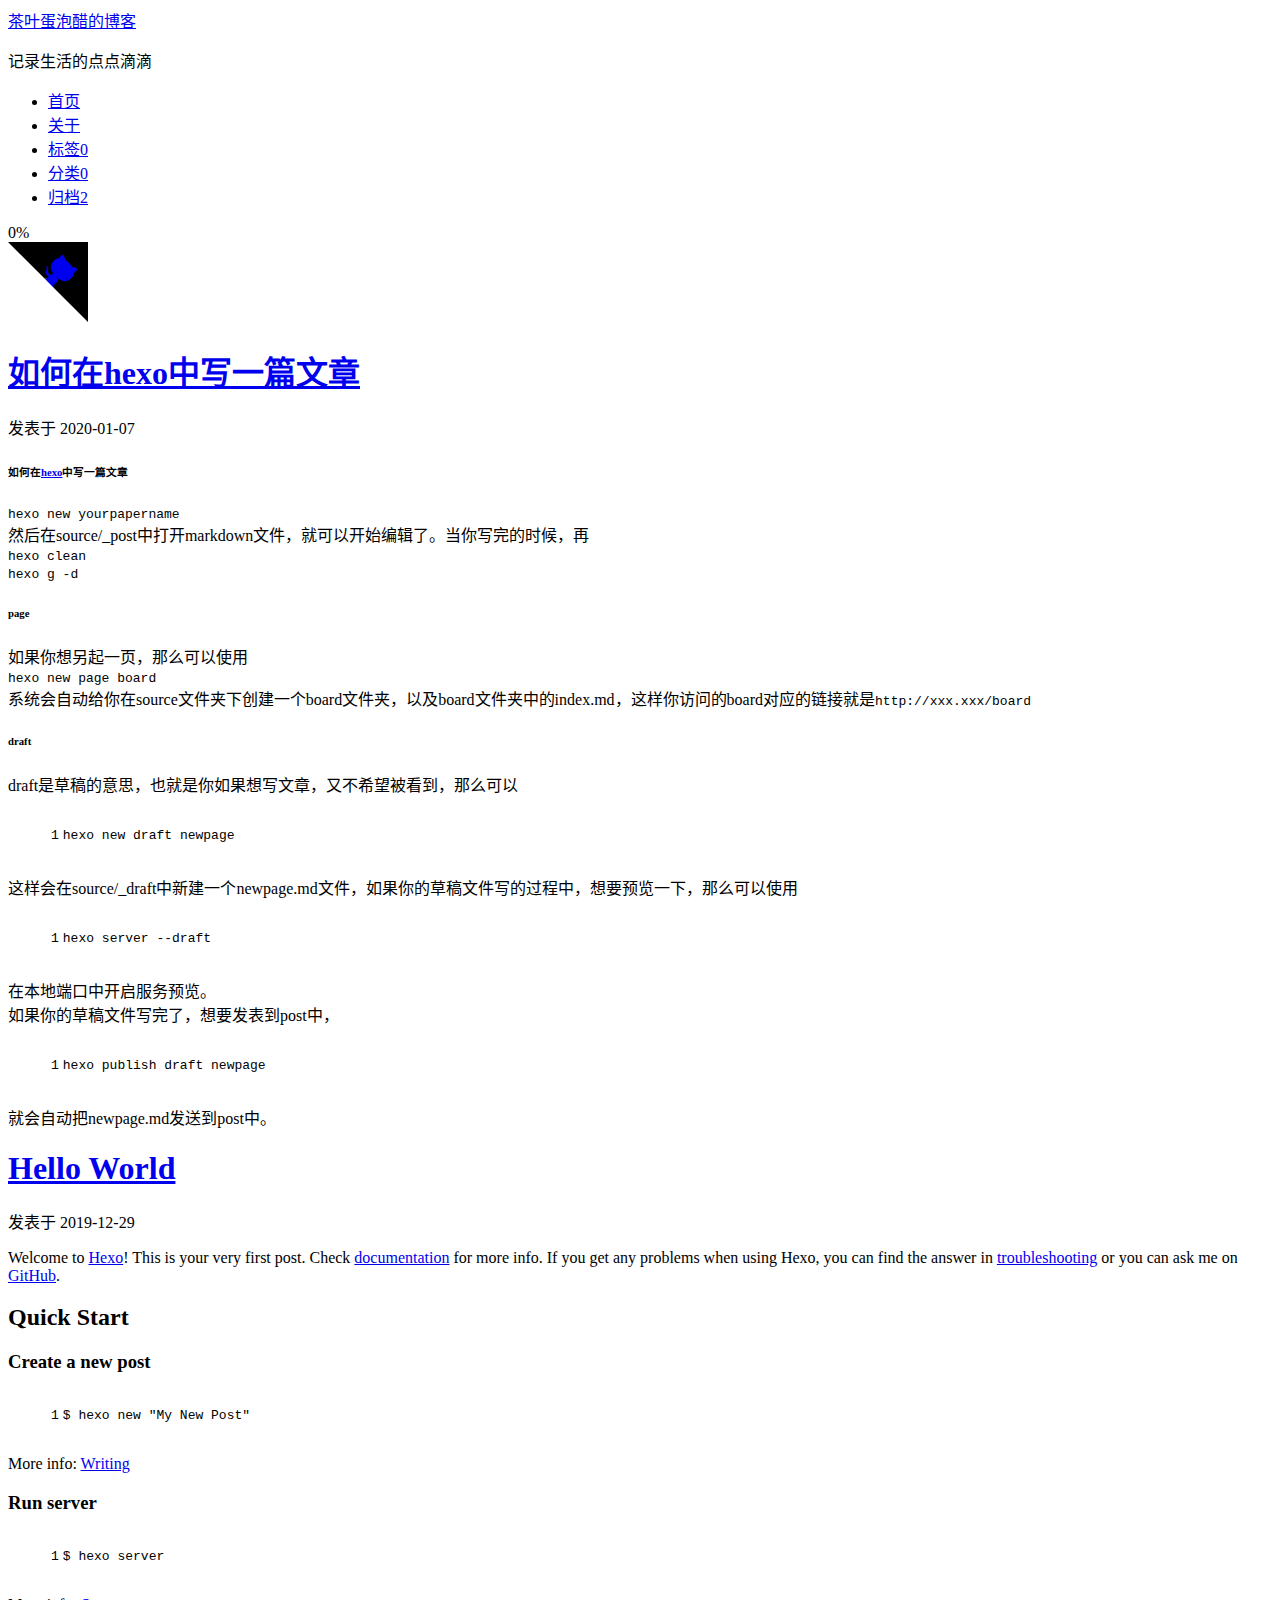
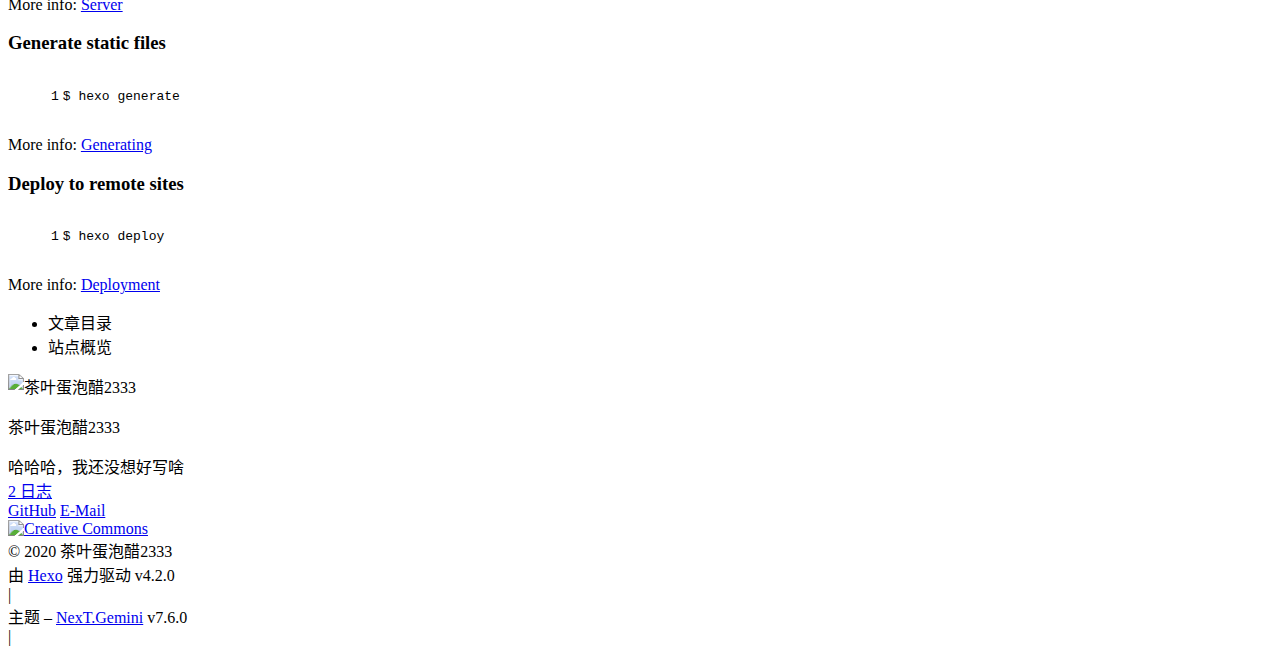
==== commit b96902b6: "Site updated: 2020-01-07 00:02:47" ====
--- a/index.html
+++ b/index.html
@@ -5,27 +5,27 @@
 <meta name="viewport" content="width=device-width, initial-scale=1, maximum-scale=2">
 <meta name="theme-color" content="#222">
 <meta name="generator" content="Hexo 4.2.0">
-  <link rel="apple-touch-icon" sizes="180x180" href="/images/apple-touch-icon-next.png">
-  <link rel="icon" type="image/png" sizes="32x32" href="/images/favicon-32x32-next.png">
-  <link rel="icon" type="image/png" sizes="16x16" href="/images/favicon-16x16-next.png">
-  <link rel="mask-icon" href="/images/logo.svg" color="#222">
-
-<link rel="stylesheet" href="/css/main.css">
-
-
-<link rel="stylesheet" href="/lib/font-awesome/css/font-awesome.min.css">
+  <link rel="apple-touch-icon" sizes="180x180" href="/fjz2580.github.io/images/apple-touch-icon-next.png">
+  <link rel="icon" type="image/png" sizes="32x32" href="/fjz2580.github.io/images/favicon-32x32-next.png">
+  <link rel="icon" type="image/png" sizes="16x16" href="/fjz2580.github.io/images/favicon-16x16-next.png">
+  <link rel="mask-icon" href="/fjz2580.github.io/images/logo.svg" color="#222">
+
+<link rel="stylesheet" href="/fjz2580.github.io/css/main.css">
+
+
+<link rel="stylesheet" href="/fjz2580.github.io/lib/font-awesome/css/font-awesome.min.css">
 
 
 <script id="hexo-configurations">
   var NexT = window.NexT || {};
   var CONFIG = {
     hostname: new URL('https://fjz2580.github.io').hostname,
-    root: '/',
+    root: '/fjz2580.github.io/',
     scheme: 'Gemini',
     version: '7.6.0',
     exturl: false,
     sidebar: {"position":"left","display":"post","padding":18,"offset":12,"onmobile":false},
-    copycode: {"enable":false,"show_result":false,"style":null},
+    copycode: {"enable":true,"show_result":false,"style":null},
     back2top: {"enable":true,"sidebar":false,"scrollpercent":false},
     bookmark: {"enable":false,"color":"#222","save":"auto"},
     fancybox: false,
@@ -110,7 +110,7 @@
   <div class="site-meta">
 
     <div>
-      <a href="/" class="brand" rel="start">
+      <a href="/fjz2580.github.io/" class="brand" rel="start">
         <span class="logo-line-before"><i></i></span>
         <span class="site-title">茶叶蛋泡醋的博客</span>
         <span class="logo-line-after"><i></i></span>
@@ -134,27 +134,27 @@
   <ul id="menu" class="menu">
         <li class="menu-item menu-item-home">
 
-    <a href="/" rel="section"><i class="fa fa-fw fa-home"></i>首页</a>
+    <a href="/fjz2580.github.io/" rel="section"><i class="fa fa-fw fa-home"></i>首页</a>
 
   </li>
         <li class="menu-item menu-item-about">
 
-    <a href="/about/" rel="section"><i class="fa fa-fw fa-user"></i>关于</a>
+    <a href="/fjz2580.github.io/about/" rel="section"><i class="fa fa-fw fa-user"></i>关于</a>
 
   </li>
         <li class="menu-item menu-item-tags">
 
-    <a href="/tags/" rel="section"><i class="fa fa-fw fa-tags"></i>标签<span class="badge">0</span></a>
+    <a href="/fjz2580.github.io/tags/" rel="section"><i class="fa fa-fw fa-tags"></i>标签<span class="badge">0</span></a>
 
   </li>
         <li class="menu-item menu-item-categories">
 
-    <a href="/categories/" rel="section"><i class="fa fa-fw fa-th"></i>分类<span class="badge">0</span></a>
+    <a href="/fjz2580.github.io/categories/" rel="section"><i class="fa fa-fw fa-th"></i>分类<span class="badge">0</span></a>
 
   </li>
         <li class="menu-item menu-item-archives">
 
-    <a href="/archives/" rel="section"><i class="fa fa-fw fa-archive"></i>归档<span class="badge">1</span></a>
+    <a href="/fjz2580.github.io/archives/" rel="section"><i class="fa fa-fw fa-archive"></i>归档<span class="badge">2</span></a>
 
   </li>
   </ul>
@@ -169,6 +169,8 @@
     <span>0%</span>
   </div>
 
+  <a href="https://github.com/fjz2580" class="github-corner" title="Follow me on GitHub" aria-label="Follow me on GitHub" rel="noopener" target="_blank"><svg width="80" height="80" viewBox="0 0 250 250" aria-hidden="true"><path d="M0,0 L115,115 L130,115 L142,142 L250,250 L250,0 Z"></path><path d="M128.3,109.0 C113.8,99.7 119.0,89.6 119.0,89.6 C122.0,82.7 120.5,78.6 120.5,78.6 C119.2,72.0 123.4,76.3 123.4,76.3 C127.3,80.9 125.5,87.3 125.5,87.3 C122.9,97.6 130.6,101.9 134.4,103.2" fill="currentColor" style="transform-origin: 130px 106px;" class="octo-arm"></path><path d="M115.0,115.0 C114.9,115.1 118.7,116.5 119.8,115.4 L133.7,101.6 C136.9,99.2 139.9,98.4 142.2,98.6 C133.8,88.0 127.5,74.4 143.8,58.0 C148.5,53.4 154.0,51.2 159.7,51.0 C160.3,49.4 163.2,43.6 171.4,40.1 C171.4,40.1 176.1,42.5 178.8,56.2 C183.1,58.6 187.2,61.8 190.9,65.4 C194.5,69.0 197.7,73.2 200.1,77.6 C213.8,80.2 216.3,84.9 216.3,84.9 C212.7,93.1 206.9,96.0 205.4,96.6 C205.1,102.4 203.0,107.8 198.3,112.5 C181.9,128.9 168.3,122.5 157.7,114.1 C157.9,116.9 156.7,120.9 152.7,124.9 L141.0,136.5 C139.8,137.7 141.6,141.9 141.8,141.8 Z" fill="currentColor" class="octo-body"></path></svg></a>
+
 
     <main class="main">
       <div class="main-inner">
@@ -183,10 +185,10 @@
   
   
   <article itemscope itemtype="http://schema.org/Article" class="post-block home" lang="zh-CN">
-    <link itemprop="mainEntityOfPage" href="https://fjz2580.github.io/2019/12/29/hello-world/">
+    <link itemprop="mainEntityOfPage" href="https://fjz2580.github.io/2020/01/07/%E5%A6%82%E4%BD%95%E5%9C%A8hexo%E4%B8%AD%E5%86%99%E4%B8%80%E7%AF%87%E6%96%87%E7%AB%A0/">
 
     <span hidden itemprop="author" itemscope itemtype="http://schema.org/Person">
-      <meta itemprop="image" content="/images/avatar.gif">
+      <meta itemprop="image" content="/fjz2580.github.io/images/author.png">
       <meta itemprop="name" content="茶叶蛋泡醋2333">
       <meta itemprop="description" content="哈哈哈，我还没想好写啥">
     </span>
@@ -197,7 +199,77 @@
       <header class="post-header">
         <h1 class="post-title" itemprop="name headline">
           
-            <a href="/2019/12/29/hello-world/" class="post-title-link" itemprop="url">Hello World</a>
+            <a href="/fjz2580.github.io/2020/01/07/%E5%A6%82%E4%BD%95%E5%9C%A8hexo%E4%B8%AD%E5%86%99%E4%B8%80%E7%AF%87%E6%96%87%E7%AB%A0/" class="post-title-link" itemprop="url">如何在hexo中写一篇文章</a>
+        </h1>
+
+        <div class="post-meta">
+            <span class="post-meta-item">
+              <span class="post-meta-item-icon">
+                <i class="fa fa-calendar-o"></i>
+              </span>
+              <span class="post-meta-item-text">发表于</span>
+              
+
+              <time title="创建时间：2020-01-07 00:01:05 / 修改时间：00:01:14" itemprop="dateCreated datePublished" datetime="2020-01-07T00:01:05+08:00">2020-01-07</time>
+            </span>
+
+          
+
+        </div>
+      </header>
+
+    
+    
+    
+    <div class="post-body" itemprop="articleBody">
+
+      
+          <h6 id="如何在hexo中写一篇文章"><a href="#如何在hexo中写一篇文章" class="headerlink" title="如何在hexo中写一篇文章"></a>如何在<a href="https://hexo.io/" target="_blank" rel="noopener">hexo</a>中写一篇文章</h6><p><code>hexo new yourpapername</code><br>然后在source/_post中打开markdown文件，就可以开始编辑了。当你写完的时候，再<br><code>hexo clean</code><br><code>hexo g -d</code></p>
+<h6 id="page"><a href="#page" class="headerlink" title="page"></a>page</h6><p>如果你想另起一页，那么可以使用<br><code>hexo new page board</code><br>系统会自动给你在source文件夹下创建一个board文件夹，以及board文件夹中的index.md，这样你访问的board对应的链接就是<code>http://xxx.xxx/board</code></p>
+<h6 id="draft"><a href="#draft" class="headerlink" title="draft"></a>draft</h6><p>draft是草稿的意思，也就是你如果想写文章，又不希望被看到，那么可以</p>
+<figure class="highlight haxe"><table><tr><td class="gutter"><pre><span class="line">1</span><br></pre></td><td class="code"><pre><span class="line">hexo <span class="keyword">new</span> <span class="type">draft</span> <span class="keyword">new</span><span class="type">page</span></span><br></pre></td></tr></table></figure>
+
+<p>这样会在source/_draft中新建一个newpage.md文件，如果你的草稿文件写的过程中，想要预览一下，那么可以使用</p>
+<figure class="highlight routeros"><table><tr><td class="gutter"><pre><span class="line">1</span><br></pre></td><td class="code"><pre><span class="line">hexo<span class="built_in"> server </span>--draft</span><br></pre></td></tr></table></figure>
+
+<p>在本地端口中开启服务预览。<br>如果你的草稿文件写完了，想要发表到post中，</p>
+<figure class="highlight ebnf"><table><tr><td class="gutter"><pre><span class="line">1</span><br></pre></td><td class="code"><pre><span class="line"><span class="attribute">hexo publish draft newpage</span></span><br></pre></td></tr></table></figure>
+
+<p>就会自动把newpage.md发送到post中。</p>
+
+      
+    </div>
+
+    
+    
+    
+      <footer class="post-footer">
+        <div class="post-eof"></div>
+      </footer>
+  </article>
+  
+  
+  
+
+        
+  
+  
+  <article itemscope itemtype="http://schema.org/Article" class="post-block home" lang="zh-CN">
+    <link itemprop="mainEntityOfPage" href="https://fjz2580.github.io/2019/12/29/hello-world/">
+
+    <span hidden itemprop="author" itemscope itemtype="http://schema.org/Person">
+      <meta itemprop="image" content="/fjz2580.github.io/images/author.png">
+      <meta itemprop="name" content="茶叶蛋泡醋2333">
+      <meta itemprop="description" content="哈哈哈，我还没想好写啥">
+    </span>
+
+    <span hidden itemprop="publisher" itemscope itemtype="http://schema.org/Organization">
+      <meta itemprop="name" content="茶叶蛋泡醋的博客">
+    </span>
+      <header class="post-header">
+        <h1 class="post-title" itemprop="name headline">
+          
+            <a href="/fjz2580.github.io/2019/12/29/hello-world/" class="post-title-link" itemprop="url">Hello World</a>
         </h1>
 
         <div class="post-meta">
@@ -308,20 +380,33 @@
 
       <div class="site-overview-wrap sidebar-panel">
         <div class="site-author motion-element" itemprop="author" itemscope itemtype="http://schema.org/Person">
+    <img class="site-author-image" itemprop="image" alt="茶叶蛋泡醋2333"
+      src="/fjz2580.github.io/images/author.png">
   <p class="site-author-name" itemprop="name">茶叶蛋泡醋2333</p>
   <div class="site-description" itemprop="description">哈哈哈，我还没想好写啥</div>
 </div>
 <div class="site-state-wrap motion-element">
   <nav class="site-state">
       <div class="site-state-item site-state-posts">
-          <a href="/archives/">
+          <a href="/fjz2580.github.io/archives/">
         
-          <span class="site-state-item-count">1</span>
+          <span class="site-state-item-count">2</span>
           <span class="site-state-item-name">日志</span>
         </a>
       </div>
   </nav>
 </div>
+  <div class="links-of-author motion-element">
+      <span class="links-of-author-item">
+        <a href="https://github.com/fjz2580" title="GitHub → https:&#x2F;&#x2F;github.com&#x2F;fjz2580" rel="noopener" target="_blank"><i class="fa fa-fw fa-github"></i>GitHub</a>
+      </span>
+      <span class="links-of-author-item">
+        <a href="mailto:fangjz95280@gmail.com" title="E-Mail → mailto:fangjz95280@gmail.com" rel="noopener" target="_blank"><i class="fa fa-fw fa-envelope"></i>E-Mail</a>
+      </span>
+  </div>
+  <div class="cc-license motion-element" itemprop="license">
+    <a href="https://creativecommons.org/licenses/by-nc-sa/4.0/" class="cc-opacity" rel="noopener" target="_blank"><img src="/fjz2580.github.io/images/cc-by-nc-sa.svg" alt="Creative Commons"></a>
+  </div>
 
 
 
@@ -344,7 +429,7 @@
   &copy; 
   <span itemprop="copyrightYear">2020</span>
   <span class="with-love">
-    <i class="fa fa-user"></i>
+    <i class="fa fa-heart`"></i>
   </span>
   <span class="author" itemprop="copyrightHolder">茶叶蛋泡醋2333</span>
 </div>
@@ -354,7 +439,30 @@
   <div class="theme-info">主题 – <a href="https://theme-next.org/" class="theme-link" rel="noopener" target="_blank">NexT.Gemini</a> v7.6.0
   </div>
 
+<script async src="https://busuanzi.ibruce.info/busuanzi/2.3/busuanzi.pure.mini.js"></script>
+  
+
         
+<div class="busuanzi-count">
+  <script async src="https://busuanzi.ibruce.info/busuanzi/2.3/busuanzi.pure.mini.js"></script>
+    <span class="post-meta-item" id="busuanzi_container_site_uv" style="display: none;">
+      <span class="post-meta-item-icon">
+        <i class="fa fa-user"></i>
+      </span>
+      <span class="site-uv" title="总访客量">
+        <span id="busuanzi_value_site_uv"></span>
+      </span>
+    </span>
+    <span class="post-meta-divider">|</span>
+    <span class="post-meta-item" id="busuanzi_container_site_pv" style="display: none;">
+      <span class="post-meta-item-icon">
+        <i class="fa fa-eye"></i>
+      </span>
+      <span class="site-pv" title="总访问量">
+        <span id="busuanzi_value_site_pv"></span>
+      </span>
+    </span>
+</div>
 
 
 
@@ -368,42 +476,47 @@
   </div>
 
   
-  <script src="/lib/anime.min.js"></script>
-  <script src="/lib/velocity/velocity.min.js"></script>
-  <script src="/lib/velocity/velocity.ui.min.js"></script>
-
-<script src="/js/utils.js"></script>
-
-<script src="/js/motion.js"></script>
-
-
-<script src="/js/schemes/pisces.js"></script>
-
-
-<script src="/js/next-boot.js"></script>
-
-
-
-
-  
-
-
-
-
-
-
-
-
-
-
-
-
-
-
-
-  
-
-  
-
-</body>
+  
+  <script color='0,0,0' opacity='0.5' zIndex='-1' count='150' src="/fjz2580.github.io/lib/canvas-nest/canvas-nest.min.js"></script>
+  <script src="/fjz2580.github.io/lib/anime.min.js"></script>
+  <script src="/fjz2580.github.io/lib/velocity/velocity.min.js"></script>
+  <script src="/fjz2580.github.io/lib/velocity/velocity.ui.min.js"></script>
+
+<script src="/fjz2580.github.io/js/utils.js"></script>
+
+<script src="/fjz2580.github.io/js/motion.js"></script>
+
+
+<script src="/fjz2580.github.io/js/schemes/pisces.js"></script>
+
+
+<script src="/fjz2580.github.io/js/next-boot.js"></script>
+
+
+
+
+  
+
+
+
+
+
+
+
+
+
+
+
+
+
+
+
+  
+
+  
+
+  <!--页面点击小红心-->
+<script type="text/javascript" src="/js/src/clicklove.js"></script>
+
+<script src="/fjz2580.github.io/live2dw/lib/L2Dwidget.min.js?094cbace49a39548bed64abff5988b05"></script><script>L2Dwidget.init({"log":false,"pluginJsPath":"lib/","pluginModelPath":"assets/","pluginRootPath":"live2dw/","tagMode":false});</script></body>
 </html>
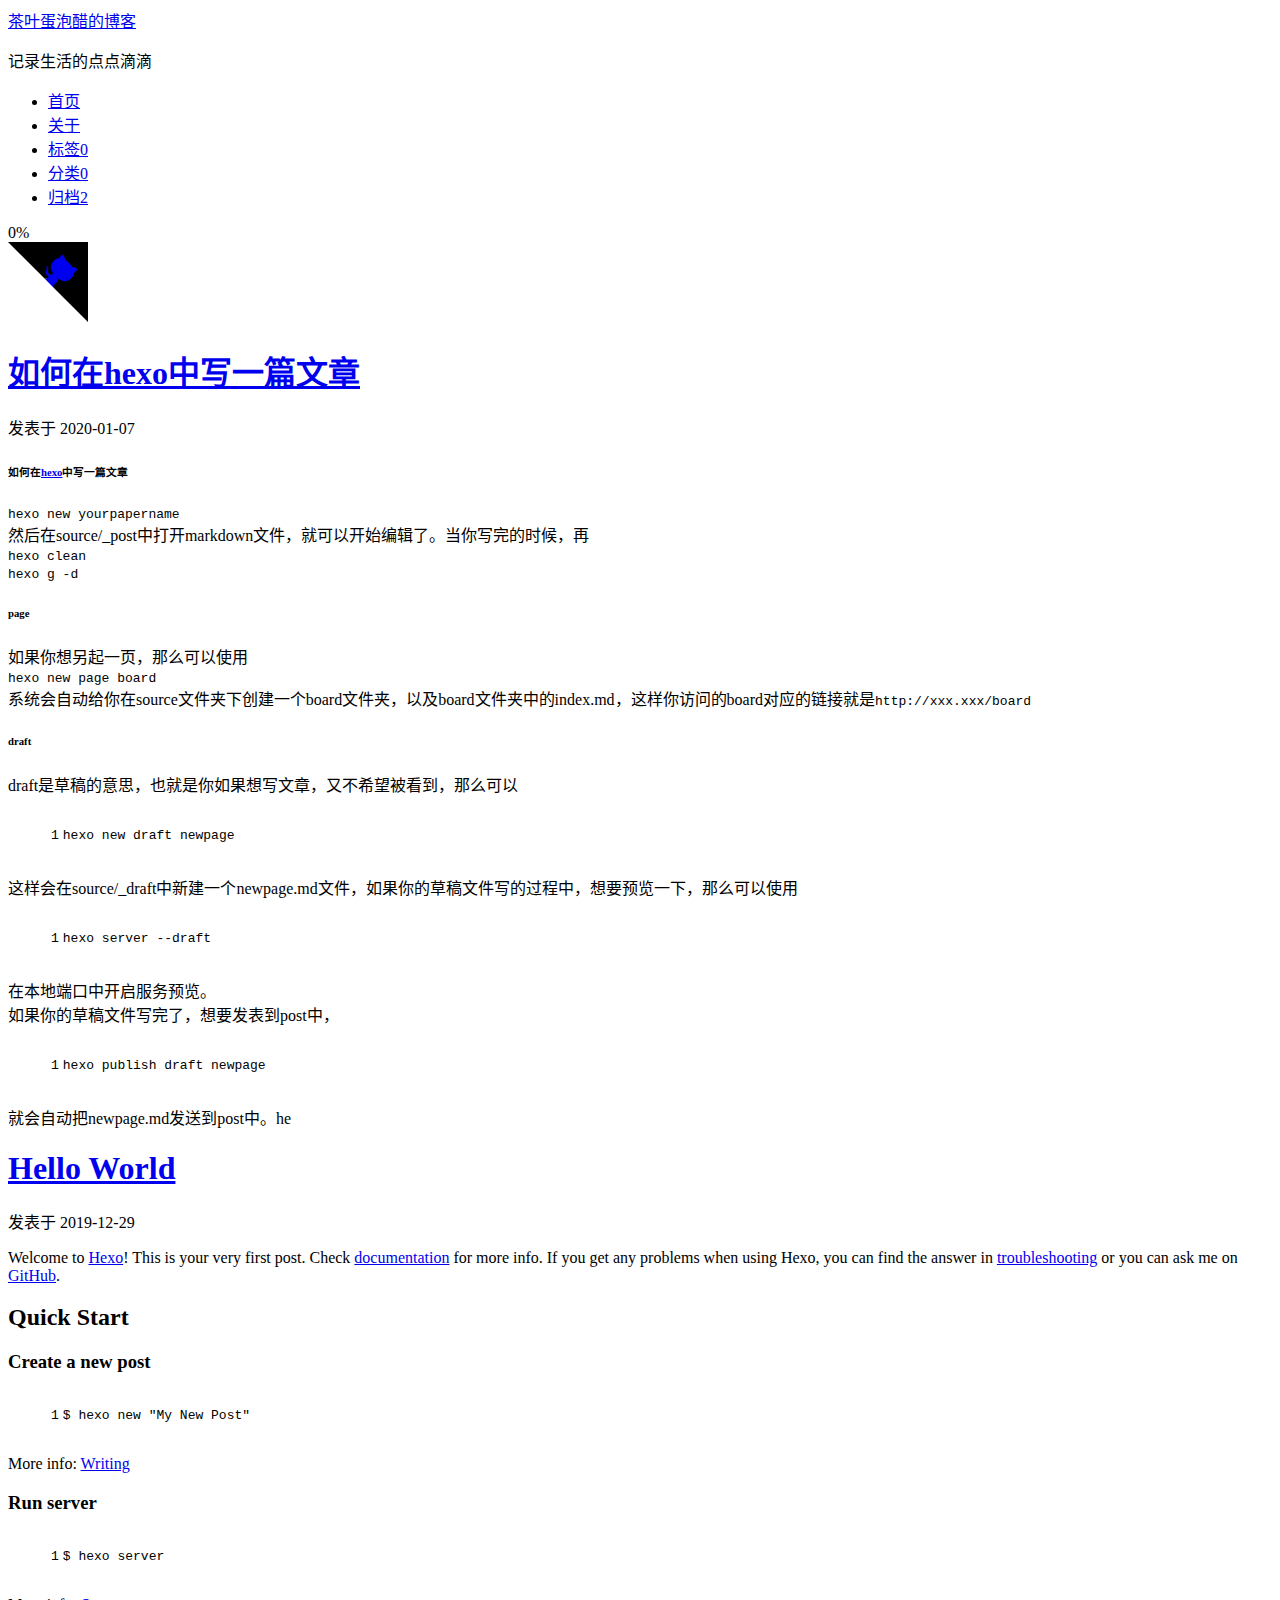
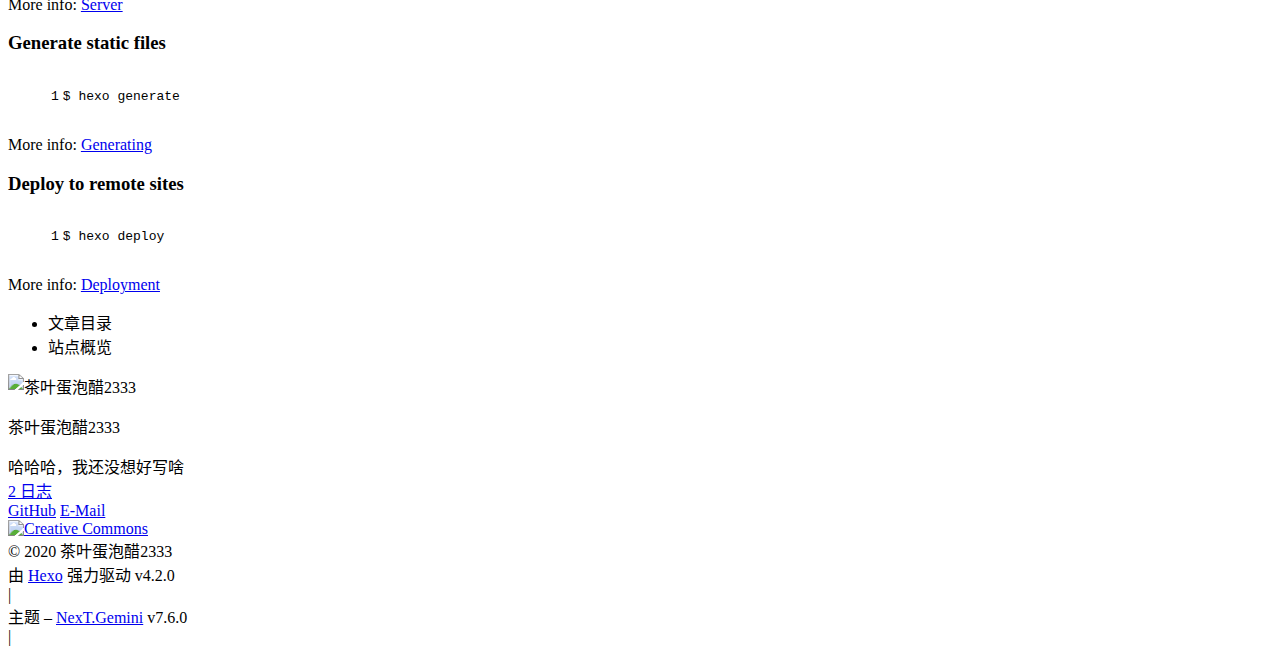
==== commit ccf7a6c6: "Site updated: 2020-01-07 14:19:08" ====
--- a/index.html
+++ b/index.html
@@ -99,6 +99,7 @@
   </style>
 </noscript>
 
+
 </head>
 
 <body itemscope itemtype="http://schema.org/WebPage">
@@ -210,7 +211,7 @@
               <span class="post-meta-item-text">发表于</span>
               
 
-              <time title="创建时间：2020-01-07 00:01:05 / 修改时间：00:01:14" itemprop="dateCreated datePublished" datetime="2020-01-07T00:01:05+08:00">2020-01-07</time>
+              <time title="创建时间：2020-01-07 00:01:05 / 修改时间：00:42:26" itemprop="dateCreated datePublished" datetime="2020-01-07T00:01:05+08:00">2020-01-07</time>
             </span>
 
           
@@ -235,7 +236,7 @@
 <p>在本地端口中开启服务预览。<br>如果你的草稿文件写完了，想要发表到post中，</p>
 <figure class="highlight ebnf"><table><tr><td class="gutter"><pre><span class="line">1</span><br></pre></td><td class="code"><pre><span class="line"><span class="attribute">hexo publish draft newpage</span></span><br></pre></td></tr></table></figure>
 
-<p>就会自动把newpage.md发送到post中。</p>
+<p>就会自动把newpage.md发送到post中。he</p>
 
       
     </div>
@@ -516,7 +517,8 @@
   
 
   <!--页面点击小红心-->
+  
 <script type="text/javascript" src="/js/src/clicklove.js"></script>
-
+  
 <script src="/fjz2580.github.io/live2dw/lib/L2Dwidget.min.js?094cbace49a39548bed64abff5988b05"></script><script>L2Dwidget.init({"log":false,"pluginJsPath":"lib/","pluginModelPath":"assets/","pluginRootPath":"live2dw/","tagMode":false});</script></body>
 </html>
